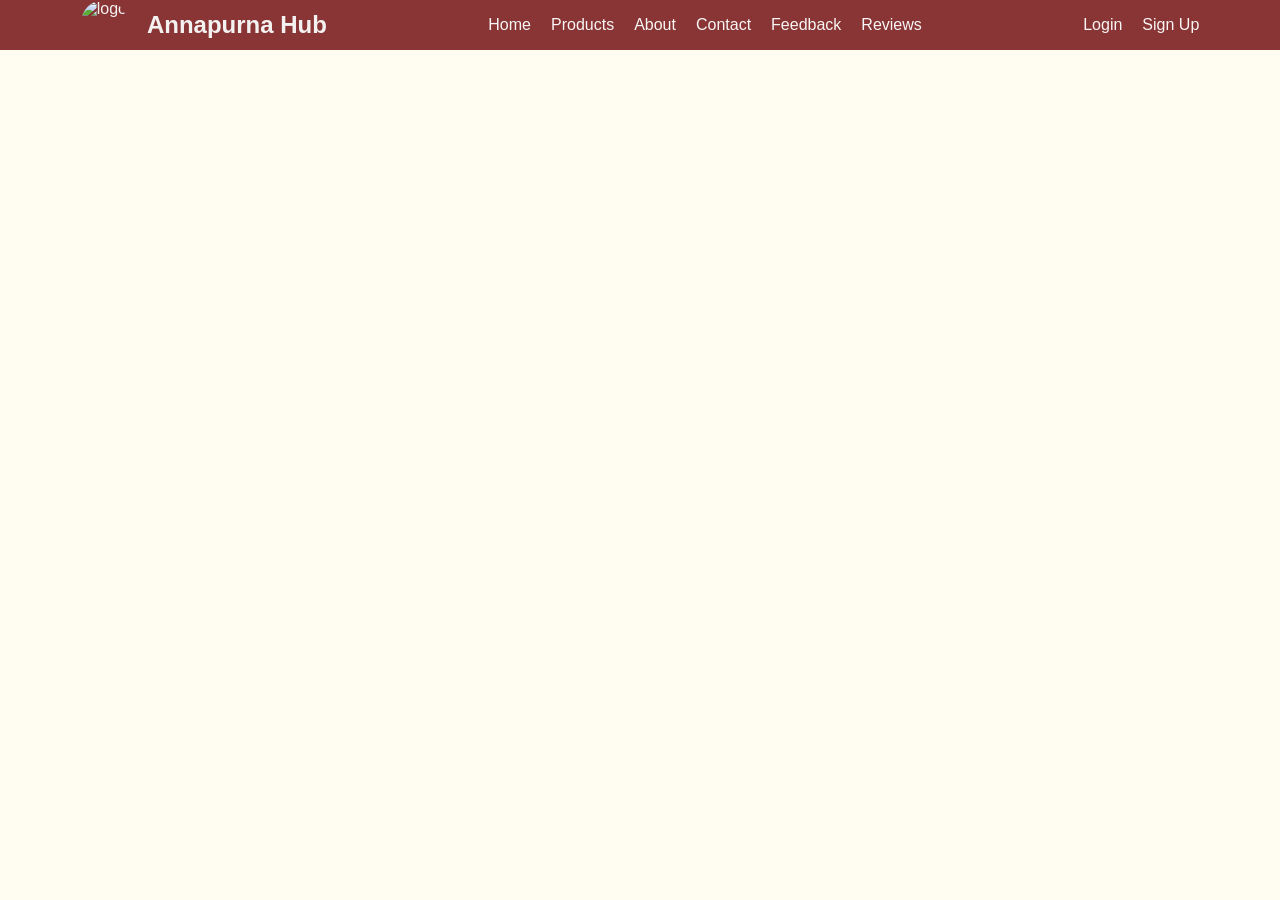
==== pages/about.html @ 7c19199f "logo and navbar added" ====
<!DOCTYPE html>
<html>

<head>
    <title>Golden Grove Interiors</title>
    <link rel="stylesheet" href="./../css/about.css">
</head>

<div class="main-containe">
    <div class="navbar-main-container">
        <div class="logo-container">
            <img src="./../images/main-logo-icon.png" alt="logo" height="50px" class="main-logo">
            <b class="project-name">Annapurna Hub</b>
        </div>

        <div class="nav-links-container">
            <a href="./../index.html" class="nav-text-container"> Home</a>
            <a href="./../pages/product.html" class="nav-text-container">Products</a>
            <a href="./../pages/about.html" class="nav-text-container">About</a>
            <a href="./../pages/contact.html" class="nav-text-container">Contact</a>
            <a href="./../pages/feedback.html" class="nav-text-container">Feedback</a>
            <a href="./../pages/reviews.html" class="nav-text-container">Reviews</a>
        </div>

        <div class="auth-links-containar">
            <a href="./../pages/login.html" class="nav-text-container">Login</a>
            <a href="./../pages/signup.html" class="nav-text-container">Sign Up</a>
        </div>
    </div>


    </body>

</html>
---- css/about.css ----
*{
  margin:0;
  padding:0;
  box-sizing:border-box;
  font-family: "Poppins", sans-serif;
}
        body{
            font-family: Arial, sans-serif; 
            background-color: rgb(255, 252, 241); 
        }
.navbar-main-container {
    background-color: rgb(137, 53, 53);
    color: rgb(244, 241, 241);
    display: flex;
    justify-content: space-around;
    align-items: center;
    position: fixed;
    top: 0;
    width: 100%;
    z-index: 1000;
}

.main-container {
    height: 600px;
    width: 1527px;
}

.logo-container {
    display: flex;
    align-items: center;
    gap: 20px;
}

.project-name {
    font-size: 24px;
    font-weight: bold;
    cursor: pointer;
    font-family:"Poppins" ,sans-serif;
}

.main-logo {
    border-radius: 30px;

}

.nav-links-container {
    display: flex;
    gap: 20px;
    cursor: pointer;
    color: #f9f9f9;
}

.nav-text-container {
    color: #f9f5f5;
     text-decoration: none; 
     
}

.auth-links-containar {
    display: flex;
    gap: 20px;
    cursor: pointer;
}

@media(max-width :767px) {

    .project-name {
        font-size: 30px;

    }


    .main-container {
        align-items: center;
        padding: 15px 40px;
        flex-direction: column;
    }

    .navbar-main-container {
        flex-direction: column;
        text-align: center;
        width: 100%;
    }

    .auth-links-containar {
        flex-direction: column;
        text-align: center;
        padding: 6px 0;
        width: 100%;
    }

    .nav-text-container {
        display: block;
        margin-top: 12px;
        font-size: 14px;
        margin: 10px 0;
    }
}

* {
    margin: 0;
    padding: 0;
    box-sizing: border-box;
    font-family: Arial, sans-serif;
}

.gallery-container-text {
    margin-top: 30px;
    font-size: xx-large;
    font-weight: bold;
    margin-bottom: 30px;
    margin-left: 30px;
}

.gallery-container {
    width: 95%;
    display: grid;
    grid-template-columns: repeat(auto-fit, minmax(300px, 1fr));
    grid-gap: 18px;
}

.sub-card-contain {
    position: relative;
    width: 100%;
    height: 450px;
    overflow: hidden;
    border-radius: 10px;
    cursor: pointer;
    box-shadow: 0 4px 15px rgba(0, 0, 0, 0.1);
    transition: 0.3s;
    margin-left: 30px;
    gap: 30px
}

.sub-card-contain img {
    width: 100%;
    height: 100%;
    object-fit: cover;
    transition: 0.4s ease-in-out;
}

.sub-card-contain:hover img {
    transform: scale(1.02);
}

.tag {
    position: absolute;
    bottom: 10px;
    left: 10px;
    background: rgba(0, 0, 0, 0.65);
    color: hsl(0, 0%, 100%);
    padding: 5px 12px;
    border-radius: 5px;
    font-size: 14px;
    font-weight: 500;
}

.title-style {
    font-family: serif;
    font-size: 30px;
}

.sample-inte {
    font-size: 30px;
    color: rgb(36, 10, 106);
    box-shadow: 10px;
    font-family: sans-serif;
    font-size: 40px;
    width: 100%;
    text-align: center;
    object-fit: cover;
}


/* Tablet View */
@media (max-width: 768px) {
  .sample-inte img {
    height: 350px;
    object-position: center;
  }
}

/* Mobile View */
@media (max-width: 480px) {
  .sample-inte {
    height: 250px;
    object-fit: cover;
    object-position: center;
  }
}


@media (max-width: 768px) {
  .sample-inte {
    height: 350px;
  }
}

/* Mobile (max-width: 480px) */
@media (max-width: 480px) {
  .sample-inte {
    height: 250px;
    object-position: center;
  }
}




/* Tablet View */
@media (max-width: 768px) {
    .sample-inte img {
        height: 350px;
        object-position: center;
    }
}

/* Mobile View */
@media (max-width: 480px) {
    .sample-inte img {
        height: 250px;
        object-fit: cover;
        object-position: center;
    }
}
@media (max-width: 768px) {
    .sample-inte{
        height: 350px;
    }
}

/* Mobile (max-width: 480px) */
@media (max-width: 480px) {
    .sample-inte{
        height: 250px;
        object-position: center;
    }
}
.mission-vision-container {
    display: flex;
    justify-content: center;
    gap: 40px;
    margin-top: 20px;
    justify-content: space-evenly;
    flex-wrap: wrap;
}

.mission {
    border-style: groove;
    border: none;
    width: 350px;
    padding: 20px;
    font-size: 20px;
    background-color: rgb(234, 210, 175);
    text-align: center;
    color: rgb(79, 6, 6);
    border-radius: 10px;
    box-shadow: 0 2px 8px rgba(9, 9, 9, 0.849);
    transition: transform 0.2s ease;

}

.mission:hover {
    transform: scale(1.05);
}

.vision {
    border-style: groove;
    border: none;
    width: 350px;
    padding: 20px;
    height: 130px;
    font-size: 20px;
    background-color: rgb(234, 210, 175);
    text-align: center;
    color: rgb(79, 6, 6);
    border-radius: 10px;
    box-shadow: 0 2px 8px rgba(9, 9, 9, 0.849);
    transition: transform 0.2s ease;

}

.vision:hover {
    transform: scale(1.05);
}

.logo {
    text-align: center;
    border-radius: 50px;

}

.information {
    border-style: groove;
    border: none;

    padding: 20px;
    height: 200px;
    font-size: 20px;
    background-color: rgb(187, 228, 186);
    text-align: center;
    color: rgb(79, 6, 6);
    border-radius: 10px;

    transition: transform 0.2s ease;

}

.team-wrapper {
    text-align: center;
    padding: 40px 20px;
}

.team-wrapper h2 {
    font-size: 28px;
    color: #1143a6;
    margin-bottom: 30px;
}

.team-container {
    display: flex;
    flex-wrap: wrap;
    justify-content: center;
    gap: 25px;
}

.team-card {
    width: 200px;
    background: #fff;
    padding: 20px;
    border-radius: 15px;
    text-align: center;
    box-shadow: 0 2px 8px rgba(0, 0, 0, 0.15);
    transition: transform 0.2s ease;
    cursor: pointer;
}

.team-card:hover {
    transform: scale(1.05);
}

.team-card img {
    width: 120px;
    height: 120px;

    border-radius: 50%;
    margin-bottom: 10px;
}

.team-card h3 {
    margin: 8px 0 5px;
    font-size: 18px;
    color: #222;
}

.team-card p {
    color: #555;
    font-size: 14px;
}

.btn {
    display: block;
    width: 160px;
    margin: 25px auto;
    text-align: center;
    padding: 10px;
    background: black;
    color: #fff;
    text-decoration: none;
    border-radius: 6px;
    font-size: 16px;
}

.btn:hover {
    opacity: 0.8;
}




.footer {
    background-color: rgb(137, 53, 53);
    color: #fff;
    padding: 40px 20px;
    font-family: 'Poppins', sans-serif;
    position: relative;
    bottom: 0;
    width: 100%;
    align-items: center;

}

.footer-top {
    margin-bottom: 10px;
    border-radius: 30px;
    display: flex;
    align-items: center;
    gap: 20px;
}

.footer-logo {
    width: 50px;

    margin-bottom: 15px;
}

.social-icons {
    display: flex;
    justify-content: center;
    align-items: center;
    gap: 40px;
    margin: 20px 0;
    font-size: 20px;
    flex-wrap: wrap;

}

.social-icons a {
    display: flex;
    align-items: center;
    text-decoration: none;
    color: white;

}

.social-icons img {
    width: 25px;
    height: 30px;
    margin-right: 8px;
}


.footer-links {
    display: flex;
    justify-content: space-between;
    flex-wrap: wrap;
    gap: 10px;
    margin-bottom: 20px;
}

.col h4 {
    font-size: 20px;
    text-transform: uppercase;
    margin-bottom: 12px;
    display: flex;
    
}

.col a {
    display: flex;
    margin: 6px 0;
    color: #eee;
    text-decoration: none;
    font-size: 12px;
    transition: .3s;
}

.col a:hover {
    color: #ffcc00;
}

.footer-bottom {
    text-align: center;
    border-top: 1px solid #eee;
    padding-top: 15px;
    margin-top: 20px;
}

@media (max-width: 768px) {
    .footer-links {
        text-align: center;

    }
}
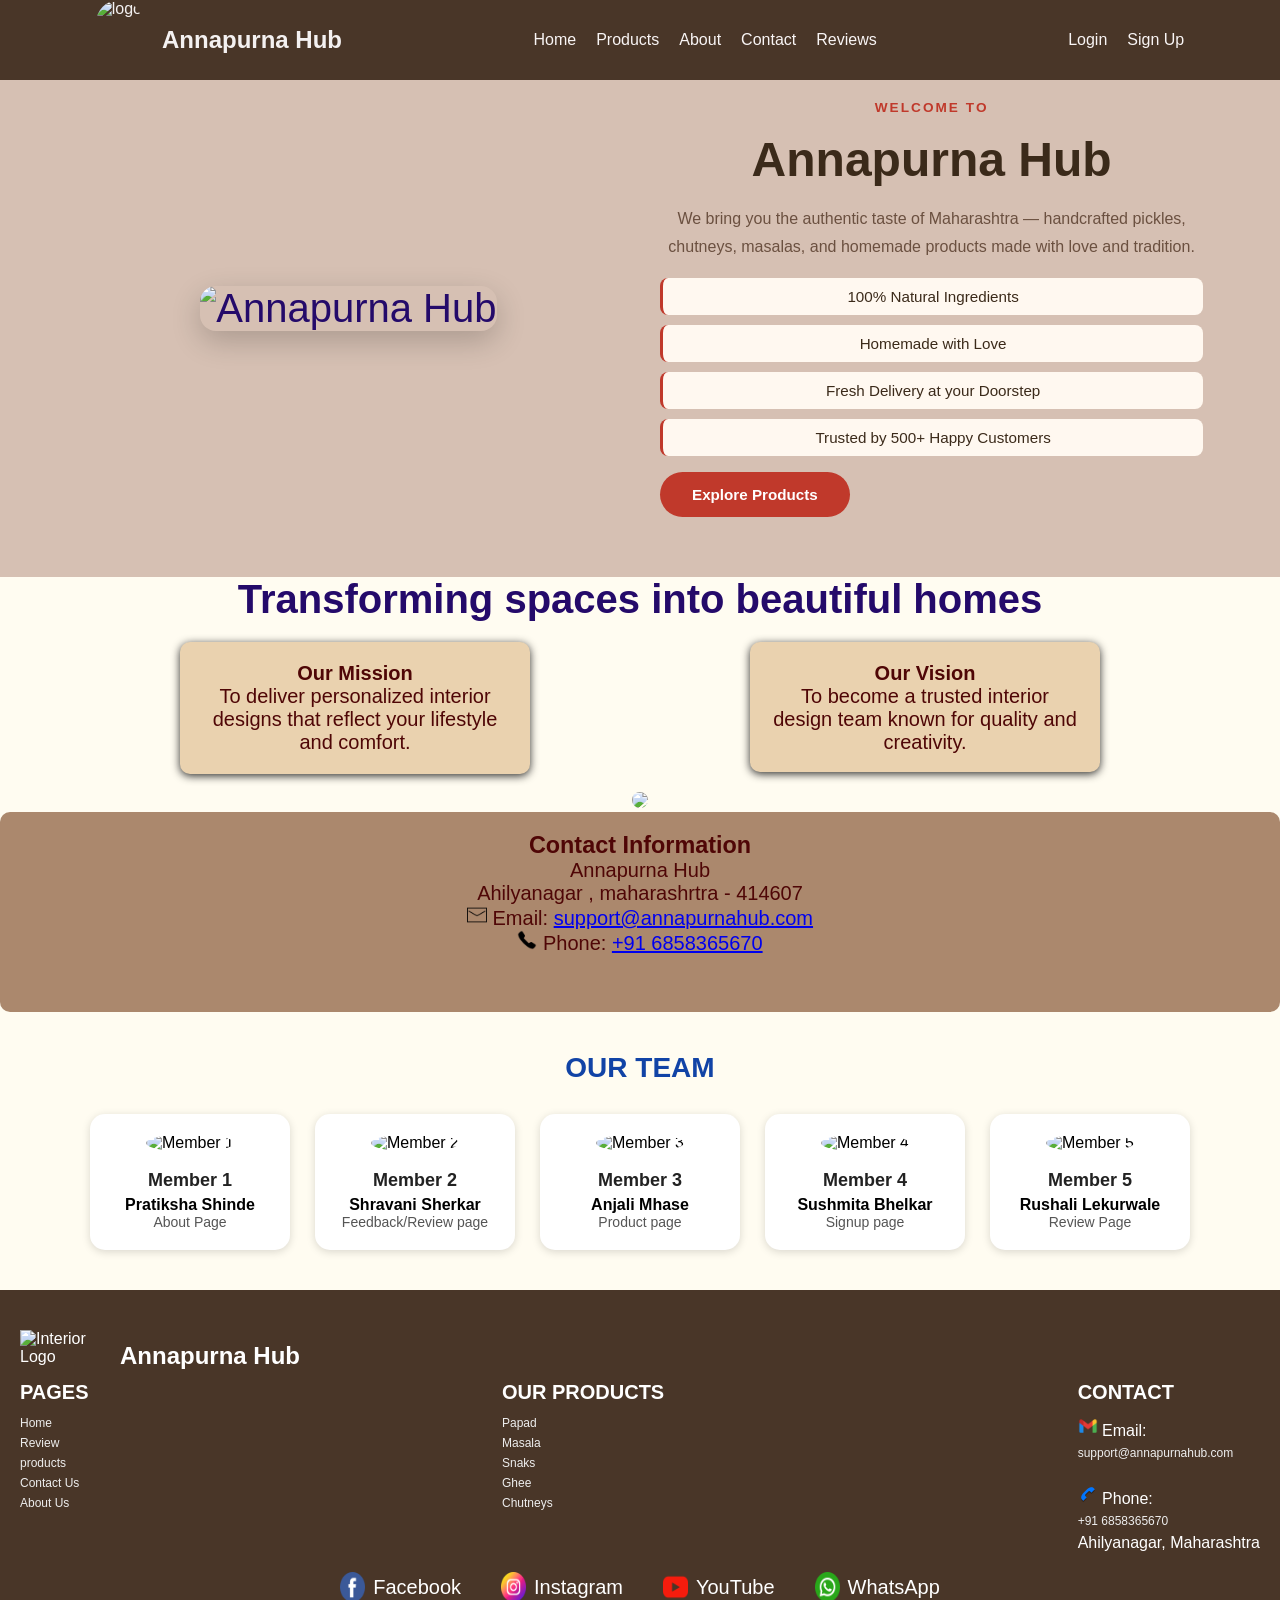
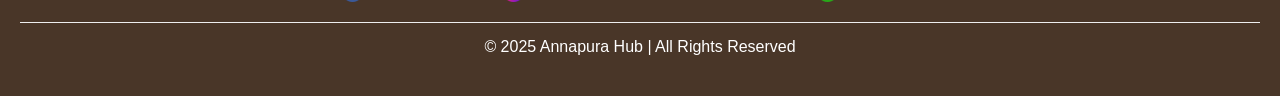
==== commit 35969c0e: "info added" ====
--- a/pages/about.html
+++ b/pages/about.html
@@ -2,14 +2,14 @@
 <html>
 
 <head>
-    <title>Golden Grove Interiors</title>
+    <title>Annapurna Hub</title>
     <link rel="stylesheet" href="./../css/about.css">
 </head>
 
 <div class="main-containe">
     <div class="navbar-main-container">
         <div class="logo-container">
-            <img src="./../images/main-logo-icon.png" alt="logo" height="50px" class="main-logo">
+            <img src="./../images/main-logo-icon.png" alt="logo" height="80px" class="main-logo">
             <b class="project-name">Annapurna Hub</b>
         </div>
 
@@ -18,7 +18,6 @@
             <a href="./../pages/product.html" class="nav-text-container">Products</a>
             <a href="./../pages/about.html" class="nav-text-container">About</a>
             <a href="./../pages/contact.html" class="nav-text-container">Contact</a>
-            <a href="./../pages/feedback.html" class="nav-text-container">Feedback</a>
             <a href="./../pages/reviews.html" class="nav-text-container">Reviews</a>
         </div>
 
@@ -27,8 +26,156 @@
             <a href="./../pages/signup.html" class="nav-text-container">Sign Up</a>
         </div>
     </div>
+    <div class="sample-inte">
+      <!-- HERO SECTION -->
+<div class="hero-section">
+  <div class="hero-left">
+    <img src="./../images/home-bg-img1.jpg" alt="Annapurna Hub" class="hero-img" />
+  </div>
 
+  <div class="hero-right">
+    <p class="hero-tag">Welcome to</p>
+    <h1>Annapurna Hub</h1>
+    <p class="hero-desc">
+      We bring you the authentic taste of Maharashtra — 
+      handcrafted pickles, chutneys, masalas, and homemade 
+      products made with love and tradition.
+    </p>
+    <ul class="hero-points">
+      <li> 100% Natural Ingredients</li>
+      <li> Homemade with Love</li>
+      <li> Fresh Delivery at your Doorstep</li>
+      <li> Trusted by 500+ Happy Customers</li>
+    </ul>
+    <a href="../pages/product.html" class="hero-btn">Explore Products</a>
+  </div>
+</div>
+        <b>Transforming spaces into beautiful homes</b>
+    </div>
+    <div class="mission-vision-container">
+        <div class="mission">
+            <b>Our Mission </b><br />
+            To deliver personalized interior designs that reflect your lifestyle and comfort.
+        </div>
 
-    </body>
+        <div class="vision">
+            <b>Our Vision</b><br />
+            To become a trusted interior design team known for quality and creativity.
+        </div>
+    </div>
+    <br />
+    <div class="logo"><img src="./../images/main-logo-icon.png"  width="400px" class="logo" /></div>
+    <div class="information">
+        <h3>Contact Information</h3>
+        Annapurna Hub<br>
+        Ahilyanagar , maharashrtra - 414607 <br>
+        <img src="./../images/email.png" height="20px" /> Email: <a href="mailto:support@goldengrove.com"
+            target="_blank">support@annapurnahub.com</a><br>
+        <img src="./../images/phone.png" height="20px" /> Phone: <a href="tel:+916858365670" target="_blank">+91
+            6858365670</a>
+    </div>
+
+    <div class="team-wrapper">
+        <h2>OUR TEAM</h2>
+
+        <div class="team-container">
+
+            <div class="team-card">
+                <img src="https://avatars.githubusercontent.com/u/237554624?v=4" alt="Member 1">
+                <h3>Member 1</h3>
+                <h4>Pratiksha Shinde</h4>
+                <p>About Page</p>
+            </div>
+
+            <div class="team-card">
+                <img src="https://avatars.githubusercontent.com/u/251943766?v=4" alt="Member 2">
+                <h3>Member 2</h3>
+                <h4>Shravani Sherkar</h4>
+                <p>Feedback/Review page</p>
+            </div>
+
+            <div class="team-card">
+                <img src="https://avatars.githubusercontent.com/u/236130962?v=4" alt="Member 3">
+                <h3>Member 3</h3>
+                <h4>Anjali Mhase</h4>
+                <p>Product page</p>
+            </div>
+
+            <div class="team-card">
+                <img src="https://avatars.githubusercontent.com/u/190199313?v=4" alt="Member 4">
+                <h3>Member 4</h3>
+                <h4>Sushmita Bhelkar</h4>
+                <p>Signup page</p>
+            </div>
+
+            <div class="team-card">
+                <img src="./../images/swapnali-photo.jfif" alt="Member 5">
+                <h3>Member 5</h3>
+                <h4>Rushali Lekurwale</h4>
+                <p>Review Page</p>
+            </div>
+
+        </div>
+    </div>
+
+    <footer class="footer">
+
+        <div class="logo-container">
+            <img src="../images/main-logo-icon.png" class="footer-logo" alt="Interior Logo">
+            <b class="project-name">Annapurna Hub</b>
+        </div>
+
+        <!-- Links Section -->
+        <div class="footer-links">
+
+            <div class="col">
+                <h4>Pages</h4>
+                <a href="../index.html">Home</a>
+                <a href="../pages/service.html">Review</a>
+                <a href="../pages/product.html">products</a>
+                <a href="../pages/contact.html">Contact Us</a>
+                <a href="../pages/about.html">About Us</a>
+            </div>
+
+            <div class="col">
+                <h4>Our products</h4>
+                <a href="../pages/papad.html">Papad</a>
+                <a href="../pages/masala.html">Masala</a>
+                <a href="../pages/snack.html">Snaks</a>
+                <a href="../pages/ghee.html">Ghee</a>
+                <a href="../pages/chutneys.html">Chutneys</a>
+            </div>
+
+            <div class="col">
+                <h4>Contact</h4>
+               <img src="./../images/gmail-logo.png" height="20px" /> Email: <a href="mailto:support@goldengrove.com"
+            target="_blank">support@annapurnahub.com</a><br>
+        <img src="./../images/call-logo.png" height="20px" /> Phone: <a href="tel:+916858365670" target="_blank">+91
+            6858365670</a>
+                <p>Ahilyanagar, Maharashtra</p>
+            </div>
+
+        </div>
+
+        <div class="social-icons">
+            <a href="https://www.facebook.com/">
+                <image src="../images/facebook.png" alt="Facebook" /><span>Facebook</span>
+            </a>
+            <a href="https://www.instagram.com/"><img src="../images/instagram.png" alt="Instagram">
+                <span>Instagram</span></a>
+            <a href="https://www.youtube.com/"><img src="../images/youtub.png" alt="YouTube">
+                <span>YouTube</span></a>
+            <a href="https://web.whatsapp.com/"><img src="../images/whatapp.png" alt="WhatsApp">
+                <span>WhatsApp</span></a>
+        </div>
+
+        <!-- Bottom Line -->
+        <div class="footer-bottom">
+            © 2025 Annapura Hub | All Rights Reserved
+        </div>
+
+    </footer>
+
+</body>
 
 </html>
--- a/css/about.css
+++ b/css/about.css
@@ -9,7 +9,7 @@
             background-color: rgb(255, 252, 241); 
         }
 .navbar-main-container {
-    background-color: rgb(137, 53, 53);
+    background-color: rgb(73, 54, 40);
     color: rgb(244, 241, 241);
     display: flex;
     justify-content: space-around;
@@ -40,7 +40,6 @@
 
 .main-logo {
     border-radius: 30px;
-
 }
 
 .nav-links-container {
@@ -159,6 +158,101 @@
     font-family: serif;
     font-size: 30px;
 }
+/* HERO SECTION */
+.hero-section {
+  display: flex;
+  align-items: center;
+  gap: 40px;
+  padding: 100px 6vw 60px; /* top padding navbar sathi */
+  background-color: #d6c0b3;
+}
+
+/* LEFT - Image */
+.hero-left {
+  flex: 1;
+}
+
+.hero-img {
+  width: 100%;
+  height: 480px;
+  object-fit: cover;
+  border-radius: 16px;
+  box-shadow: 0 10px 30px rgba(0,0,0,0.2);
+}
+
+/* RIGHT - Info */
+.hero-right {
+  flex: 1;
+  display: flex;
+  flex-direction: column;
+  gap: 16px;
+}
+
+.hero-tag {
+  font-size: 0.85rem;
+  letter-spacing: 0.15em;
+  text-transform: uppercase;
+  color: #c0392b;
+  font-weight: 600;
+}
+
+.hero-right h1 {
+  font-size: clamp(2rem, 4vw, 3rem);
+  font-weight: 700;
+  color: #3b2a1a;
+  line-height: 1.2;
+}
+
+.hero-desc {
+  font-size: 1rem;
+  color: #6b5040;
+  line-height: 1.8;
+}
+
+.hero-points {
+  list-style: none;
+  display: flex;
+  flex-direction: column;
+  gap: 10px;
+}
+
+.hero-points li {
+  font-size: 0.95rem;
+  color: #3b2a1a;
+  background: #fff8f0;
+  padding: 10px 16px;
+  border-radius: 8px;
+  border-left: 3px solid #c0392b;
+}
+
+.hero-btn {
+  display: inline-block;
+  background: #c0392b;
+  color: #fff;
+  padding: 14px 32px;
+  border-radius: 50px;
+  text-decoration: none;
+  font-weight: 600;
+  font-size: 0.95rem;
+  width: fit-content;
+  transition: background 0.3s;
+}
+
+.hero-btn:hover {
+  background: #a93226;
+}
+
+/* RESPONSIVE */
+@media (max-width: 768px) {
+  .hero-section {
+    flex-direction: column;
+    padding: 120px 5vw 50px;
+  }
+
+  .hero-img {
+    height: 280px;
+  }
+}
 
 .sample-inte {
     font-size: 30px;
@@ -297,9 +391,9 @@
     padding: 20px;
     height: 200px;
     font-size: 20px;
-    background-color: rgb(187, 228, 186);
-    text-align: center;
-    color: rgb(79, 6, 6);
+    background-color: rgb(171, 136, 109);
+    text-align: center;
+     color: rgb(79, 6, 6);
     border-radius: 10px;
 
     transition: transform 0.2s ease;
@@ -379,7 +473,7 @@
 
 
 .footer {
-    background-color: rgb(137, 53, 53);
+    background-color: rgb(73, 54, 40);
     color: #fff;
     padding: 40px 20px;
     font-family: 'Poppins', sans-serif;
@@ -399,7 +493,7 @@
 }
 
 .footer-logo {
-    width: 50px;
+    width: 80px;
 
     margin-bottom: 15px;
 }
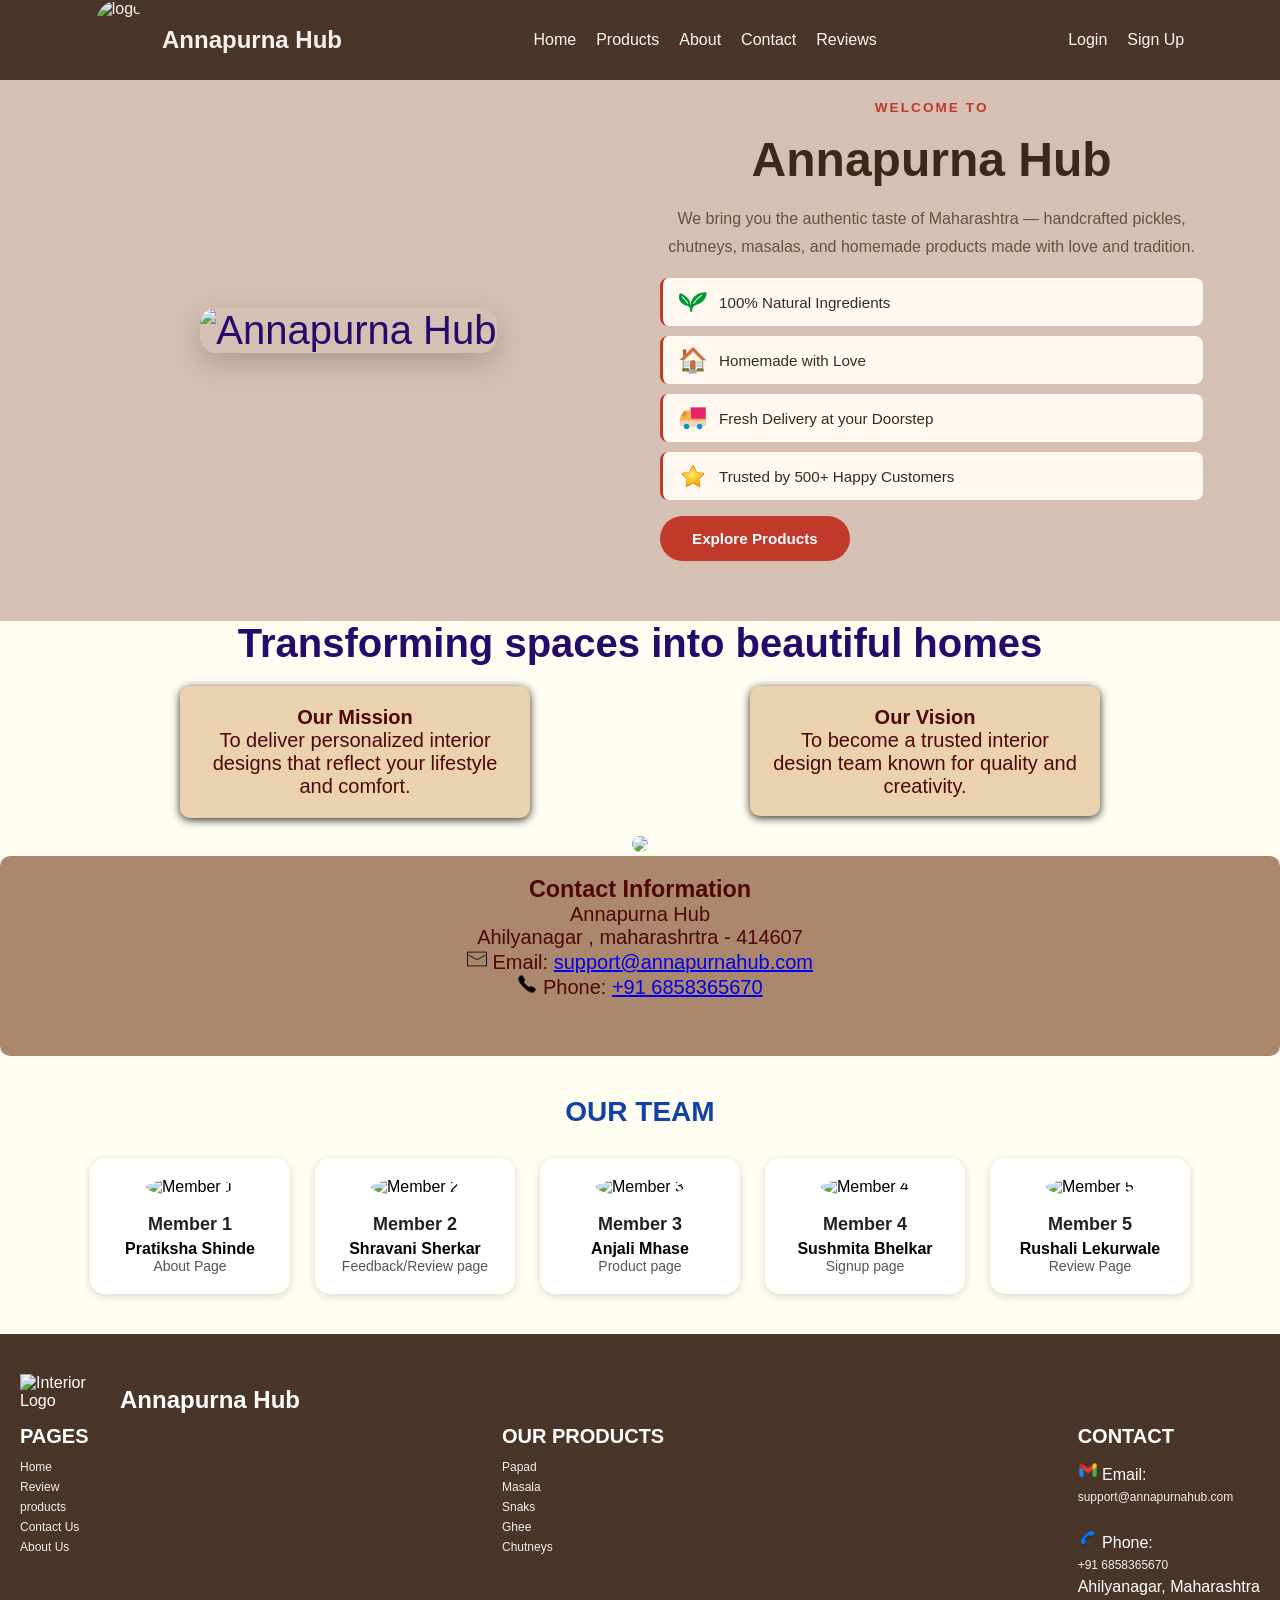
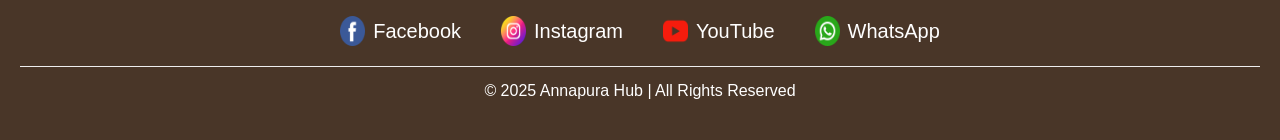
==== commit 33041360: "icons added" ====
--- a/pages/about.html
+++ b/pages/about.html
@@ -41,12 +41,26 @@
       handcrafted pickles, chutneys, masalas, and homemade 
       products made with love and tradition.
     </p>
+
     <ul class="hero-points">
-      <li> 100% Natural Ingredients</li>
-      <li> Homemade with Love</li>
-      <li> Fresh Delivery at your Doorstep</li>
-      <li> Trusted by 500+ Happy Customers</li>
-    </ul>
+  <li>
+    <img src="./../images/leaf-about.svg" alt="natural" class="point-icon" />
+    100% Natural Ingredients
+  </li>
+  <li>
+    <img src="./../images/house-about.svg" alt="homemade" class="point-icon" />
+    Homemade with Love
+  </li>
+  <li>
+    <img src="./../images/truck-about.svg" alt="delivery" class="point-icon" />
+    Fresh Delivery at your Doorstep
+  </li>
+  <li>
+    <img src="./../images/star-about.svg" alt="rating" class="point-icon" />
+    Trusted by 500+ Happy Customers
+  </li>
+</ul>
+
     <a href="../pages/product.html" class="hero-btn">Explore Products</a>
   </div>
 </div>
--- a/css/about.css
+++ b/css/about.css
@@ -222,6 +222,9 @@
   background: #fff8f0;
   padding: 10px 16px;
   border-radius: 8px;
+  display: flex;
+  align-items: center;
+  gap: 12px;
   border-left: 3px solid #c0392b;
 }
 
@@ -242,6 +245,13 @@
   background: #a93226;
 }
 
+.point-icon {
+  width: 28px;
+  height: 28px;
+  object-fit: contain;
+  flex-shrink: 0;
+}
+
 /* RESPONSIVE */
 @media (max-width: 768px) {
   .hero-section {
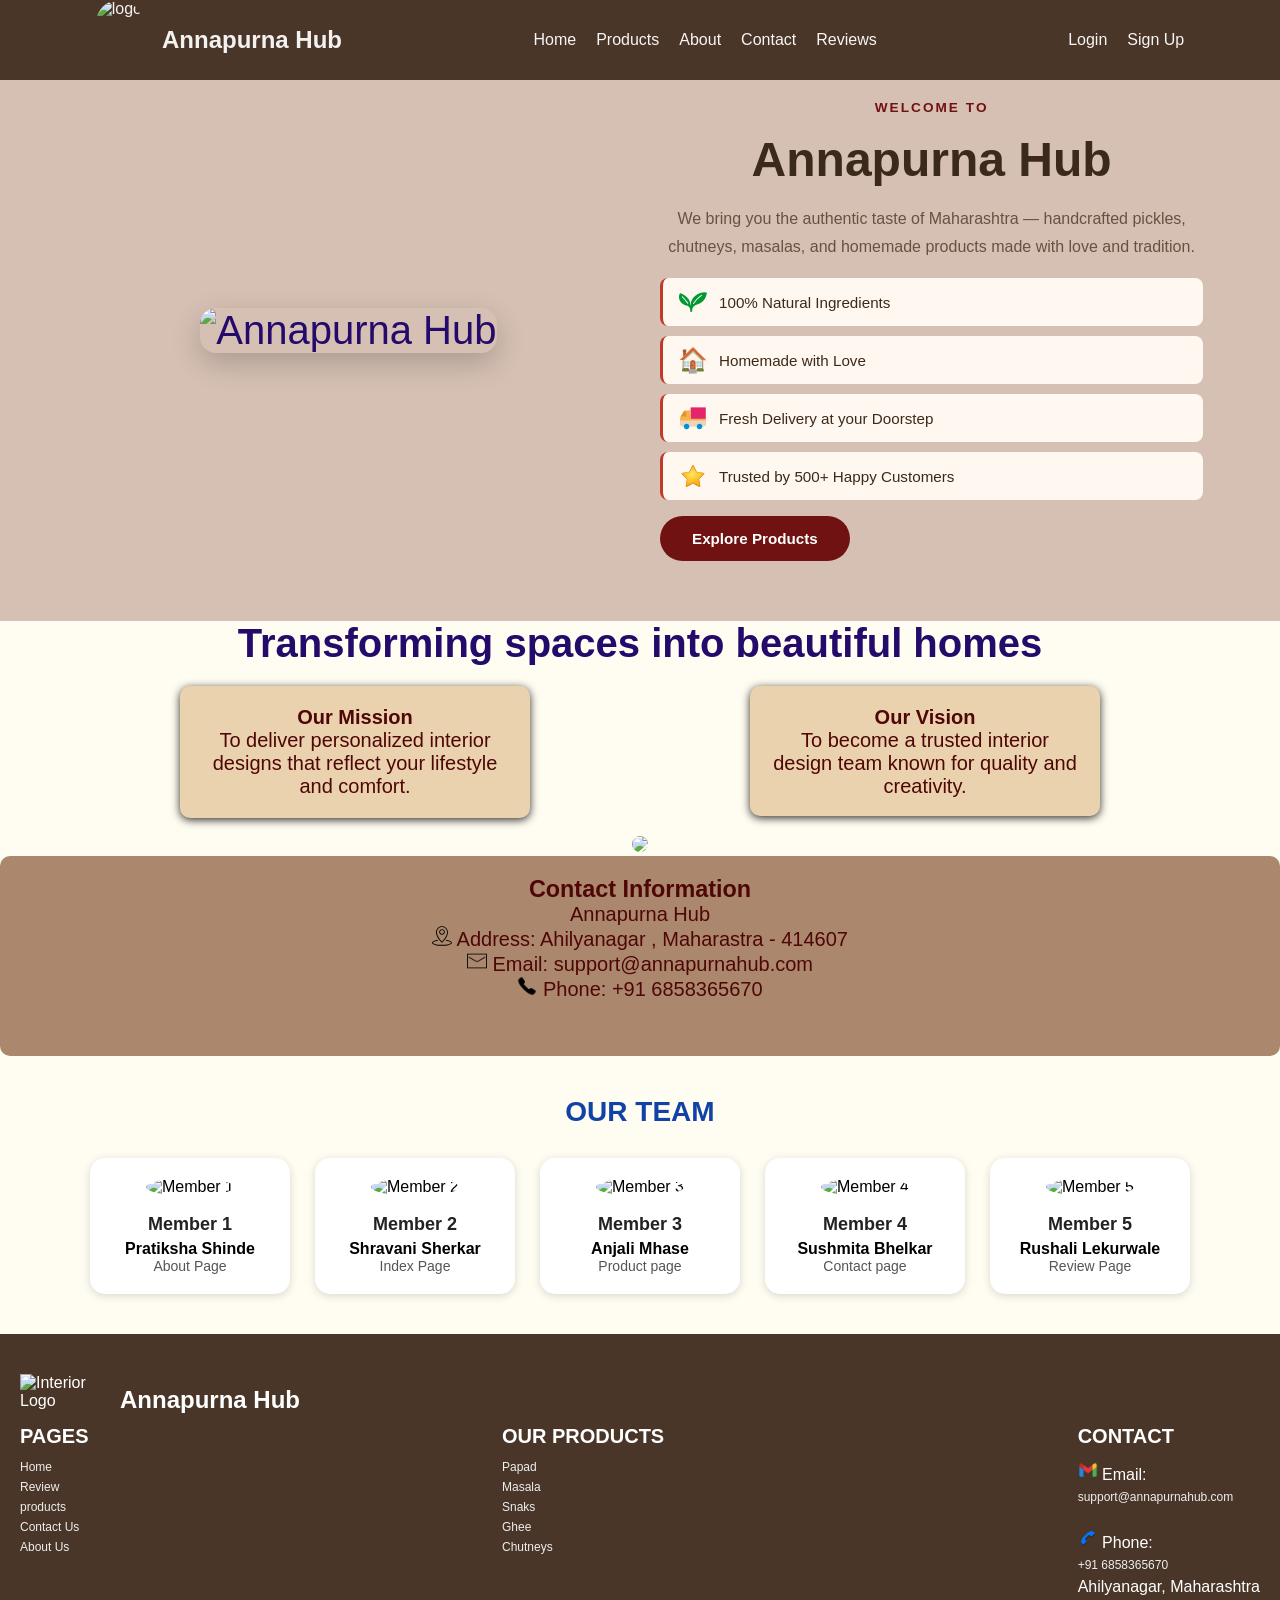
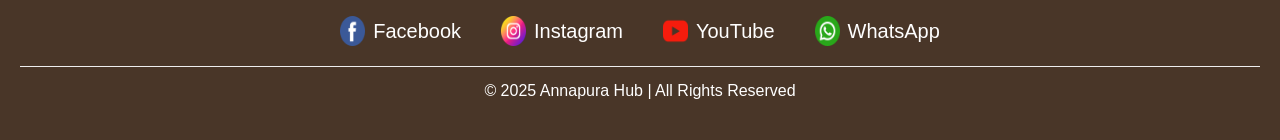
==== commit 42a5f623: "Merge pull request #11 from PratikshaShinde21/main about page" ====
--- a/pages/about.html
+++ b/pages/about.html
@@ -4,6 +4,10 @@
 <head>
     <title>Annapurna Hub</title>
     <link rel="stylesheet" href="./../css/about.css">
+    <!-- Font -->
+    <link
+      href="https://fonts.googleapis.com/css2?family=Titillium+Web:wght@300;400;600&display=swap"
+      rel="stylesheet"/>
 </head>
 
 <div class="main-containe">
@@ -27,6 +31,7 @@
         </div>
     </div>
     <div class="sample-inte">
+
       <!-- HERO SECTION -->
 <div class="hero-section">
   <div class="hero-left">
@@ -82,10 +87,12 @@
     <div class="information">
         <h3>Contact Information</h3>
         Annapurna Hub<br>
-        Ahilyanagar , maharashrtra - 414607 <br>
-        <img src="./../images/email.png" height="20px" /> Email: <a href="mailto:support@goldengrove.com"
+        <img src="./../images/address-about.svg" height="20px" /> Address:
+        <a class="sub-info" href="https://maps.app.goo.gl/XkwnLdnd3qNwuGTN8">Ahilyanagar , Maharastra - 414607</a>
+          <br>
+        <img src="./../images/email.png" height="20px" /> Email: <a class="sub-info" href="mailto:support@goldengrove.com"
             target="_blank">support@annapurnahub.com</a><br>
-        <img src="./../images/phone.png" height="20px" /> Phone: <a href="tel:+916858365670" target="_blank">+91
+        <img src="./../images/phone.png" height="20px" /> Phone: <a class="sub-info" href="tel:+916858365670" target="_blank">+91
             6858365670</a>
     </div>
 
@@ -105,7 +112,7 @@
                 <img src="https://avatars.githubusercontent.com/u/251943766?v=4" alt="Member 2">
                 <h3>Member 2</h3>
                 <h4>Shravani Sherkar</h4>
-                <p>Feedback/Review page</p>
+                <p>Index Page</p>
             </div>
 
             <div class="team-card">
@@ -119,11 +126,11 @@
                 <img src="https://avatars.githubusercontent.com/u/190199313?v=4" alt="Member 4">
                 <h3>Member 4</h3>
                 <h4>Sushmita Bhelkar</h4>
-                <p>Signup page</p>
-            </div>
-
-            <div class="team-card">
-                <img src="./../images/swapnali-photo.jfif" alt="Member 5">
+                <p>Contact page</p>
+            </div>
+
+            <div class="team-card">
+                <img src="https://avatars.githubusercontent.com/u/257997060?v=4" alt="Member 5">
                 <h3>Member 5</h3>
                 <h4>Rushali Lekurwale</h4>
                 <p>Review Page</p>
@@ -162,11 +169,11 @@
 
             <div class="col">
                 <h4>Contact</h4>
-               <img src="./../images/gmail-logo.png" height="20px" /> Email: <a href="mailto:support@goldengrove.com"
+               <img src="./../images/gmail-logo.png" height="20px" /> Email: <a href="mailto:support@annapurnahub.com"
             target="_blank">support@annapurnahub.com</a><br>
         <img src="./../images/call-logo.png" height="20px" /> Phone: <a href="tel:+916858365670" target="_blank">+91
             6858365670</a>
-                <p>Ahilyanagar, Maharashtra</p>
+                <p> Ahilyanagar, Maharashtra</p>
             </div>
 
         </div>
--- a/css/about.css
+++ b/css/about.css
@@ -192,7 +192,7 @@
   font-size: 0.85rem;
   letter-spacing: 0.15em;
   text-transform: uppercase;
-  color: #c0392b;
+  color:  rgb(113, 18, 18);
   font-weight: 600;
 }
 
@@ -230,7 +230,7 @@
 
 .hero-btn {
   display: inline-block;
-  background: #c0392b;
+  background: rgb(113, 18, 18);
   color: #fff;
   padding: 14px 32px;
   border-radius: 50px;
@@ -261,6 +261,7 @@
 
   .hero-img {
     height: 280px;
+    
   }
 }
 
@@ -397,7 +398,6 @@
 .information {
     border-style: groove;
     border: none;
-
     padding: 20px;
     height: 200px;
     font-size: 20px;
@@ -408,6 +408,11 @@
 
     transition: transform 0.2s ease;
 
+}
+
+.sub-info{
+    text-decoration: none;
+    color: rgb(79, 6, 6);
 }
 
 .team-wrapper {
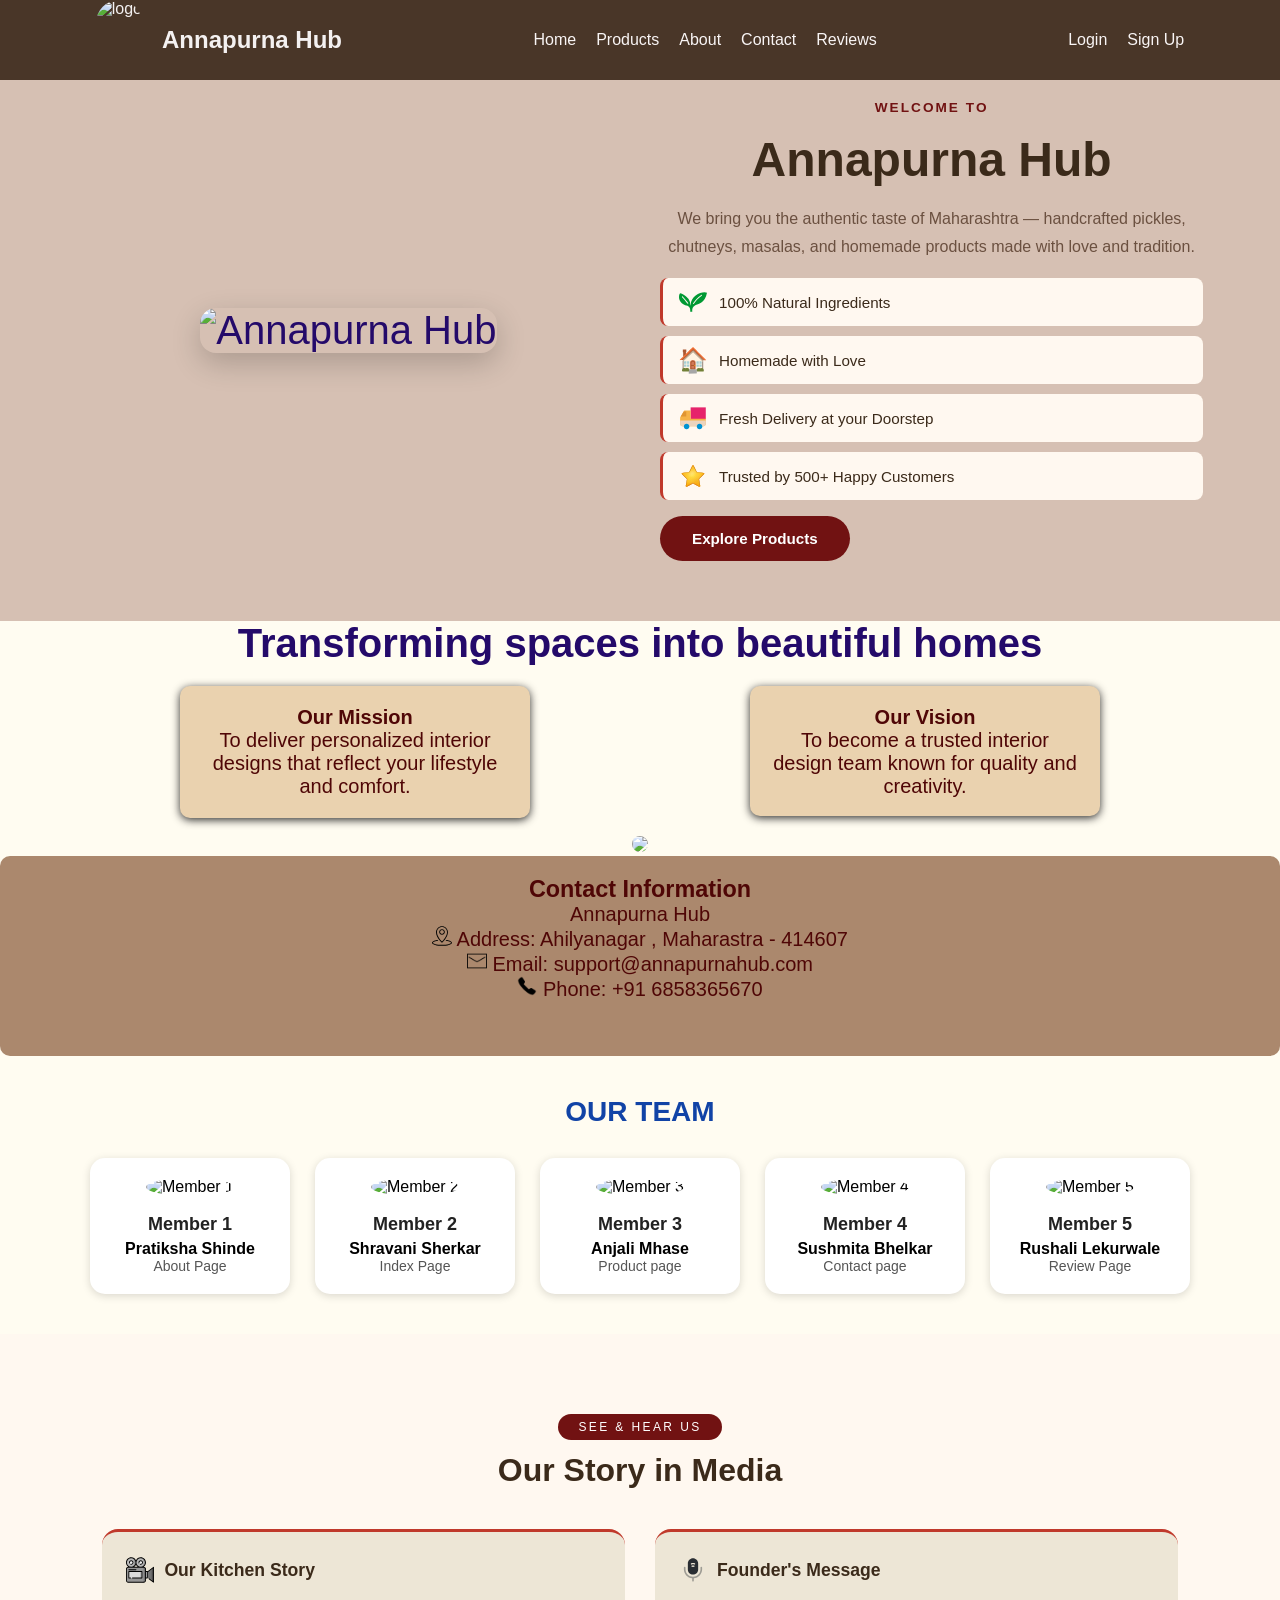
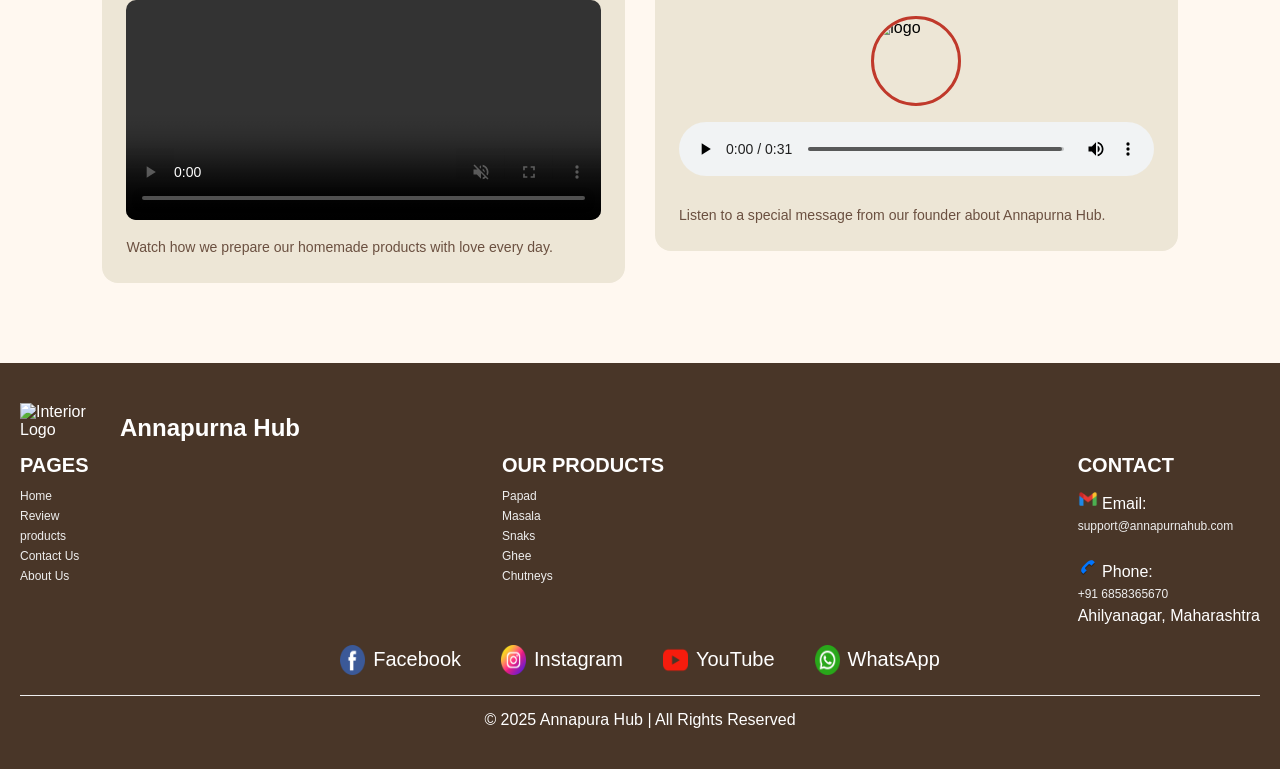
==== commit 15c0a6fe: "audio and video added" ====
--- a/pages/about.html
+++ b/pages/about.html
@@ -139,6 +139,45 @@
         </div>
     </div>
 
+        <!-- VIDEO & AUDIO SECTION --> 
+    <div class="media-section">
+      <p class="section-label center">See & Hear Us</p>
+      <h2 class="center">Our Story in Media</h2>
+
+      <div class="media-container">
+
+        <!-- VIDEO -->
+        <!-- VIDEO -->
+<div class="media-card">
+  <h3>
+    <img src="./../images/video-about.svg" alt="video" class="media-icon" />
+    Our Kitchen Story
+  </h3>
+  <video controls class="media-video" muted>
+    <source src="./../videos/video1.mp4" type="video/mp4" />
+    Your browser does not support the video tag.
+  </video>
+  <p>Watch how we prepare our homemade products with love every day.</p>
+</div>
+
+<!-- AUDIO -->
+<div class="media-card">
+  <h3>
+    <img src="./../images/microphon-about.svg" alt="audio" class="media-icon" />
+    Founder's Message
+  </h3>
+  <div class="audio-wrapper">
+    <img src="./../images/main-logo-icon.png" alt="logo" class="audio-logo" />
+    <audio controls class="media-audio">
+      <source src="./../audios/audio1.mp3" type="audio/mpeg" />
+      Your browser does not support the audio tag.
+    </audio>
+  </div>
+  <p>Listen to a special message from our founder about Annapurna Hub.</p>
+</div>
+      </div>
+    </div>
+
     <footer class="footer">
 
         <div class="logo-container">
--- a/css/about.css
+++ b/css/about.css
@@ -484,7 +484,107 @@
     opacity: 0.8;
 }
 
-
+/* ── MEDIA SECTION ── */
+.media-section {
+  padding: 80px 8vw;
+  background: #fff8f0;
+}
+
+.media-section h2 {
+  font-size: clamp(1.5rem, 2.5vw, 2.2rem);
+  font-weight: 600;
+  color: #3b2a1a;
+  margin-bottom: 40px;
+  text-align: center;
+}
+
+.media-container {
+  display: grid;
+  grid-template-columns: 1fr 1fr;
+  gap: 30px;
+  align-items: start;
+}
+
+.media-card {
+  background: #EDE6D6;
+  border-radius: 16px;
+  padding: 24px;
+  border-top: 3px solid #c0392b;
+  height: fit-content;
+}
+
+.media-card h3 {
+  display: flex;
+  align-items: center;
+  gap: 10px;
+  font-size: 1.1rem;
+  font-weight: 600;
+  color: #3b2a1a;
+  margin-bottom: 16px;
+}
+
+.media-card p {
+  font-size: 0.88rem;
+  color: #6b5040;
+  margin-top: 12px;
+  line-height: 1.6;
+}
+
+.media-icon {
+  width: 28px;
+  height: 28px;
+  object-fit: contain;
+}
+
+.media-video {
+  width: 100%;
+  height: 220px;
+  border-radius: 10px;
+  object-fit: cover;
+}
+
+.audio-wrapper {
+  display: flex;
+  flex-direction: column;
+  align-items: center;
+  gap: 16px;
+  padding: 16px 0;
+}
+
+.audio-logo {
+  width: 90px;
+  height: 90px;
+  border-radius: 50%;
+  object-fit: cover;
+  border: 3px solid #c0392b;
+}
+
+.media-audio {
+  width: 100%;
+}
+
+.media-section .section-label {
+  display: inline-block;
+  background: rgb(113, 18, 18);
+  color: #fff;
+  font-size: 0.75rem;
+  letter-spacing: 0.2em;
+  text-transform: uppercase;
+  padding: 6px 20px;
+  border-radius: 40px;
+  margin-bottom: 12px;
+  text-align: center;
+  width: fit-content;
+  margin-left: auto;
+  margin-right: auto;
+  display: block;
+}
+
+@media (max-width: 768px) {
+  .media-container {
+    grid-template-columns: 1fr;
+  }
+}
 
 
 .footer {
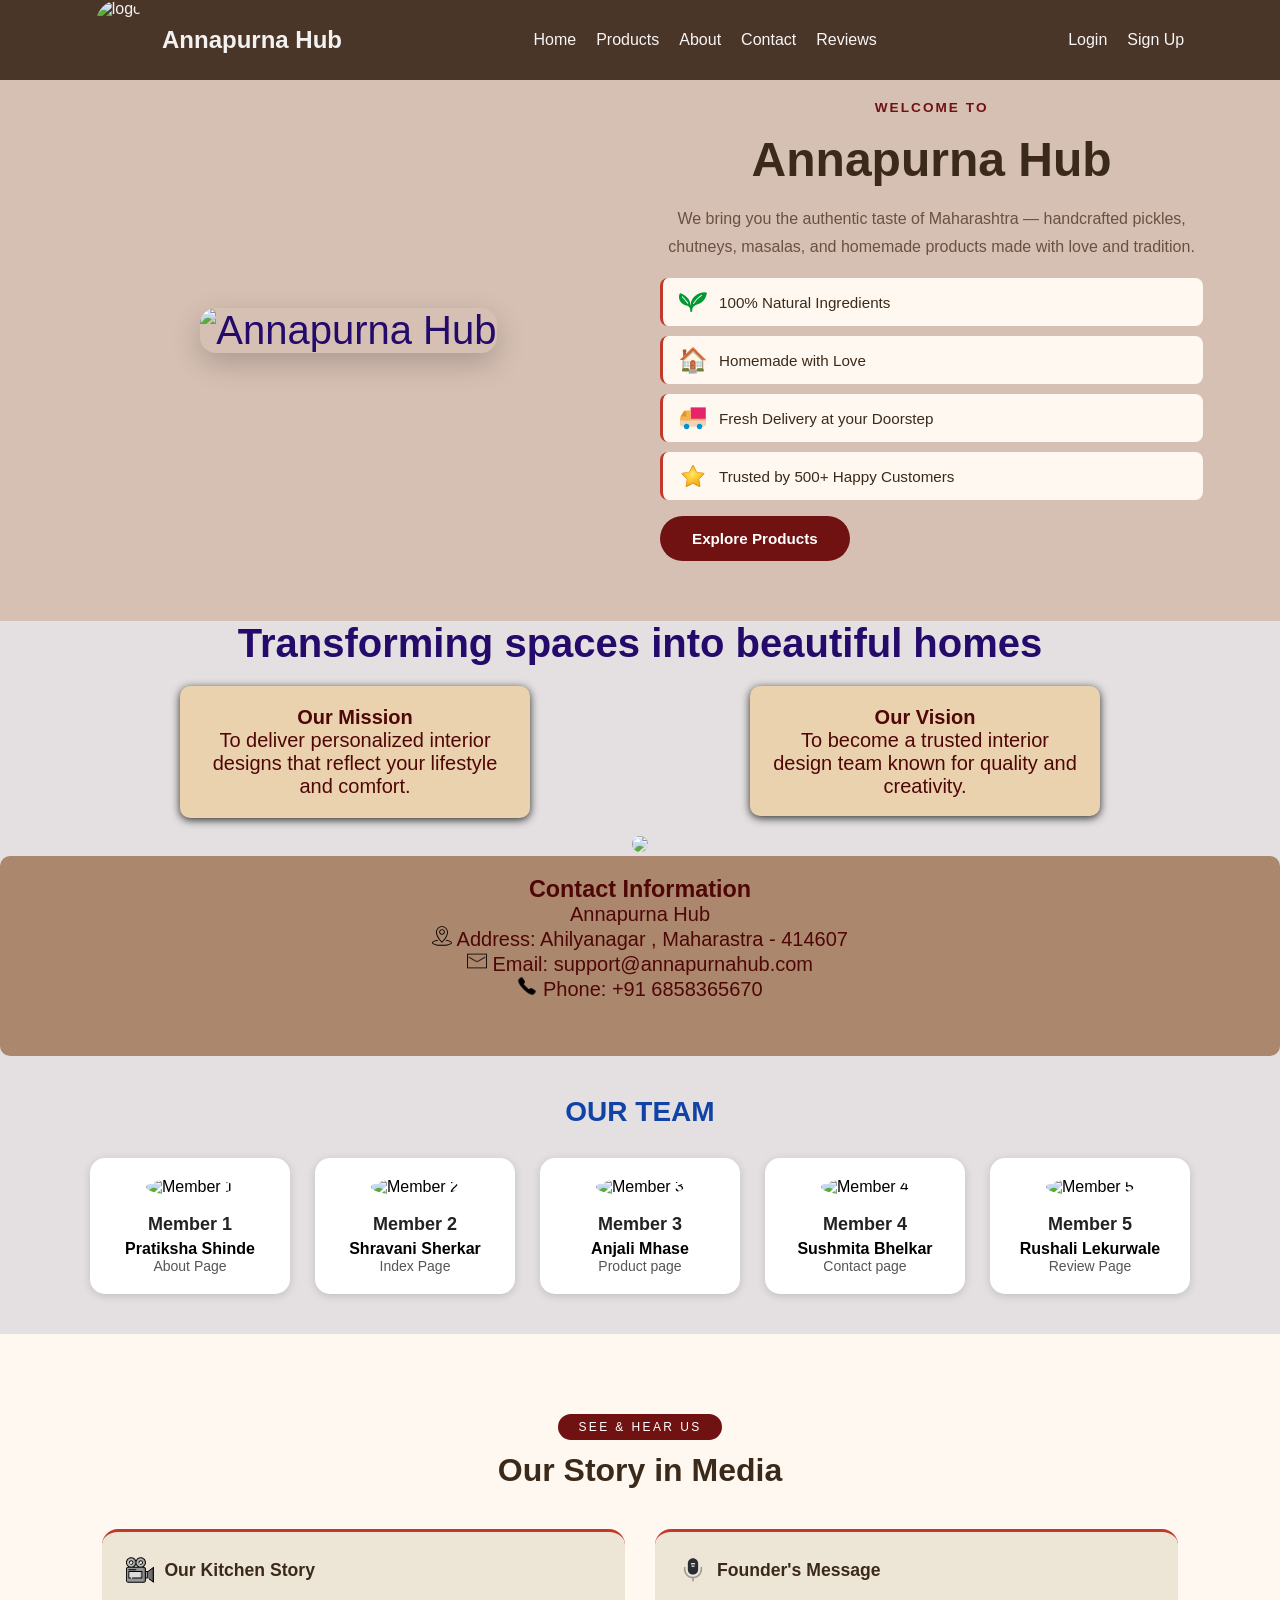
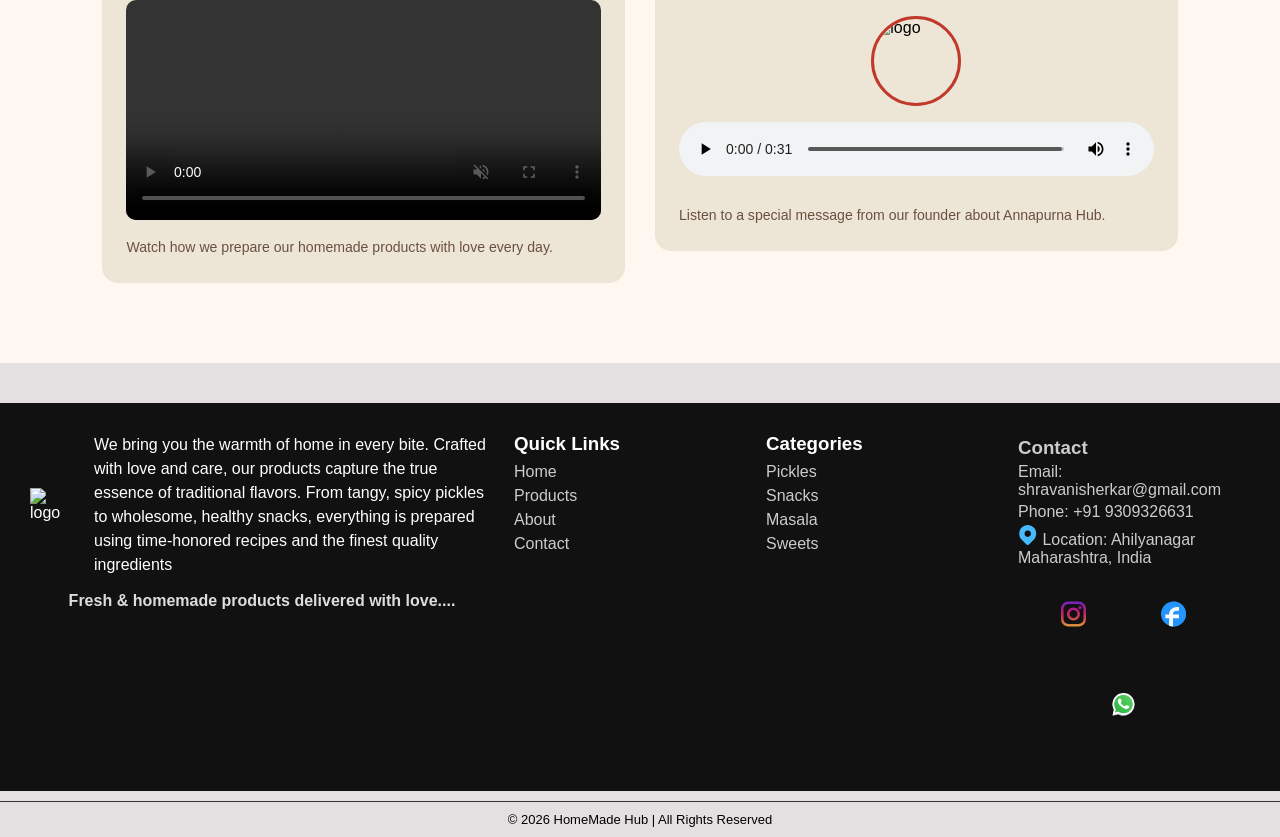
==== commit e2325876: "footer added" ====
--- a/pages/about.html
+++ b/pages/about.html
@@ -4,6 +4,7 @@
 <head>
     <title>Annapurna Hub</title>
     <link rel="stylesheet" href="./../css/about.css">
+    <link rel="stylesheet" href="./../css/home.css">
     <!-- Font -->
     <link
       href="https://fonts.googleapis.com/css2?family=Titillium+Web:wght@300;400;600&display=swap"
@@ -177,64 +178,99 @@
 </div>
       </div>
     </div>
-
+<!-- footer -->
     <footer class="footer">
 
-        <div class="logo-container">
-            <img src="../images/main-logo-icon.png" class="footer-logo" alt="Interior Logo">
-            <b class="project-name">Annapurna Hub</b>
-        </div>
-
-        <!-- Links Section -->
-        <div class="footer-links">
-
-            <div class="col">
-                <h4>Pages</h4>
-                <a href="../index.html">Home</a>
-                <a href="../pages/service.html">Review</a>
-                <a href="../pages/product.html">products</a>
-                <a href="../pages/contact.html">Contact Us</a>
-                <a href="../pages/about.html">About Us</a>
-            </div>
-
-            <div class="col">
-                <h4>Our products</h4>
-                <a href="../pages/papad.html">Papad</a>
-                <a href="../pages/masala.html">Masala</a>
-                <a href="../pages/snack.html">Snaks</a>
-                <a href="../pages/ghee.html">Ghee</a>
-                <a href="../pages/chutneys.html">Chutneys</a>
-            </div>
-
-            <div class="col">
-                <h4>Contact</h4>
-               <img src="./../images/gmail-logo.png" height="20px" /> Email: <a href="mailto:support@annapurnahub.com"
-            target="_blank">support@annapurnahub.com</a><br>
-        <img src="./../images/call-logo.png" height="20px" /> Phone: <a href="tel:+916858365670" target="_blank">+91
-            6858365670</a>
-                <p> Ahilyanagar, Maharashtra</p>
-            </div>
-
-        </div>
-
-        <div class="social-icons">
-            <a href="https://www.facebook.com/">
-                <image src="../images/facebook.png" alt="Facebook" /><span>Facebook</span>
-            </a>
-            <a href="https://www.instagram.com/"><img src="../images/instagram.png" alt="Instagram">
-                <span>Instagram</span></a>
-            <a href="https://www.youtube.com/"><img src="../images/youtub.png" alt="YouTube">
-                <span>YouTube</span></a>
-            <a href="https://web.whatsapp.com/"><img src="../images/whatapp.png" alt="WhatsApp">
-                <span>WhatsApp</span></a>
-        </div>
-
-        <!-- Bottom Line -->
-        <div class="footer-bottom">
-            © 2025 Annapura Hub | All Rights Reserved
-        </div>
-
-    </footer>
+  <div class="footer-container">
+
+   <div class="about-section">
+
+  <div class="about-row">
+    
+    <!-- Logo -->
+    <div class="logo-box">
+      <img src="./../images/main-logo-icon.png" alt="logo">
+    </div>
+
+    <!-- Description -->
+    <div class="desc-box">
+      <p>
+       We bring you the warmth of home in every bite.
+Crafted with love and care, our products capture the true essence of traditional flavors.
+From tangy, spicy pickles to wholesome, healthy snacks, everything is prepared using time-honored recipes and the finest quality ingredients
+      </p>
+    </div>
+  </div>
+
+  <!-- Bottom Line -->
+  <p class="tagline-2">
+    Fresh & homemade products delivered with love....
+  </p>
+
+</div>
+    <!-- Quick Links -->
+    <div class="footer-section">
+      <h3>Quick Links</h3>
+      <ul>
+        <li><a href="./../index.html">Home</a></li>
+        <li><a href="./../pages/product.html">Products</a></li>
+        <li><a href="./../pages/about.html">About</a></li>
+        <li><a href="./../pages/contact.html">Contact</a></li>
+      </ul>
+    </div>
+
+    <!-- Categories -->
+    <div class="footer-section">
+      <h3>Categories</h3>
+      <ul>
+        <li><a href="./../pages/pickles.html">Pickles</a></li>
+        <li><a href="./../pages/snack.html">Snacks</a></li>
+        <li><a href="./../pages/masala.html">Masala</a></li>
+        <li><a href="./../pages/snack.html">Sweets</a></li>
+      </ul>
+    </div>
+
+    <!-- Contact -->
+    <div class="contact-link">
+      <h3>Contact</h3>
+       <!-- Email -->
+  <a href="mailto: shravanisherkar@gmail.com" class="contact-link">
+    Email: shravanisherkar@gmail.com
+  </a>
+
+  <!-- Phone -->
+  <a href="tel:+919309326631" class="contact-link">
+    Phone: +91 9309326631
+  </a>
+
+  <!-- Location -->
+  <a href="https://maps.app.goo.gl/vEb9WBWwacu7e1f16" target="_blank" class="contact-link">
+    <img src="./../images/location-icon.svg" height="20px" class="location-iocon">
+    Location: Ahilyanagar Maharashtra, India
+  </a>
+  <!-- Social Icons -->
+  <div class="social-icons">
+    <a href="https://www.instagram.com/">
+      <i class="fab fa-instagram">
+       <img src="./../images/instagram-icon.svg" height="30px" target="_blank">
+    </i>
+  </a>
+    <a href="https://www.facebook.com/"><i class="fab fa-facebook"><img src="./../images/facebook-icon.svg" height="30px" target="_blank"></i></a>
+    <a href="https://web.whatsapp.com/"><i class="fab fa-whatsapp"><img src="./../images/whatsapp-icon.svg" height="30px" target="_blank"></i></a>
+  </div>
+</div>
+    </div> 
+</div>
+ </div>
+</div>
+
+  <!-- Bottom -->
+  <div class="footer-bottom">
+    <p>© 2026 HomeMade Hub | All Rights Reserved</p>
+  </div>
+
+</footer>
+
 
 </body>
 
--- a/css/home.css
+++ b/css/home.css
@@ -0,0 +1,412 @@
+body{
+    margin: 0;
+    padding: 0;
+    overflow-x: hidden;
+    font-family: "Titillium Web", sans-serif; 
+    background-color: #E4E0E1;
+}
+
+/* Hero Section */
+.main-hero-section{
+    position: relative;
+    height: 100vh;
+    margin: 0;
+
+    background: linear-gradient(rgba(0,0,0,0.4), rgba(0,0,0,0.4)),
+                url("../images/home-bg-img1.jpg");
+    background-size: cover;
+    background-position: center;
+
+    /* Statistics  */
+    display: flex;
+    flex-direction: column;
+    justify-content: flex-start;   
+    padding-top: 15%;        
+    box-sizing: border-box;
+}
+
+
+    /* Tagline  */
+.tagline-container{
+    margin-left: 60px;
+    margin-top: 10px;   
+}
+
+.tagline{
+    margin: 0;
+    font-size: 30px;
+    color: rgb(212, 216, 145);
+    font-weight: 600;
+}
+
+.description{
+    color: whitesmoke;
+    font-size: 25px;
+    font-weight: 900;
+}
+
+/* Statistics */
+.statistics-container{
+    display: flex;
+    justify-content: flex-start;
+    gap: 50px;
+    margin-left: 30px;
+    text-align: center;
+}
+
+.statistics-value{
+    display: flex;
+    flex-direction: column;
+    align-items: center;
+    color: white;
+}
+
+.statistics-number{
+    font-size: 35px;
+    font-weight: bold;
+}
+
+.statistics-number img{
+    vertical-align: middle;
+    margin-left: 5px;
+}
+
+.title {
+    text-align: center;
+    margin-bottom: 30px;
+    font-weight: bolder;
+    font-size: 50px;
+    margin-top: 10px;
+    margin-bottom: 10px;
+}
+
+.scroll-nav {
+    display: flex;
+    overflow-x: auto;
+    gap: 30px;
+    padding: 20px;
+    background: #f5f5f5;
+   margin-bottom: 20px;
+    scroll-behavior: smooth;
+}
+
+.scroll-nav::-webkit-scrollbar {
+    display: none;
+}
+
+.scroll-nav a {
+    flex: 0 0 auto;
+    text-decoration: none;
+    background: white;
+    padding: 10px 18px;
+    border-radius: 20px;
+    color: black;
+    font-size: 25px;
+    box-shadow: 0 2px 8px rgba(0, 0, 0, 0.1);
+    transition: 0.3s;
+}
+
+/* Hover */
+.scroll-nav a:hover {
+    background: #4b5320;
+    color: white;
+}
+
+
+
+.main-card-container{
+    background-color: rgb(244, 230, 230);
+    width: 95%;
+    margin-left: 35px;
+    height: 500px;
+    border-radius: 30px;
+}
+
+.heading{
+    display: block;
+    width: fit-content;
+    margin: 30px auto;   
+    padding: 12px 30px;
+    color: black;
+    font-size: 35px;
+    font-weight: 600;
+    text-align: center;
+}
+
+/* Each row */
+.card-container{
+     display: grid;
+    grid-template-columns: repeat(auto-fit, minmax(290px, 1fr));
+    gap: 40px;
+    width: 90%;
+    align-items: center;
+    margin-left: 50px;
+   
+}
+     
+     /* Individual card */
+.card{ 
+   text-align: center;
+    box-shadow: 0 5px 18px rgba(0, 0, 0, 0.12);
+    transition: 0.3s;
+    background: #fff;
+    border-radius: 20px;
+    overflow: hidden;
+    padding: 0;
+    width: 100%;
+} 
+
+         /* Hover */
+.card:hover{
+    transform: translateY(-6px);
+    box-shadow: 0 10px 20px rgba(0, 0, 0, 0.18);
+} 
+                
+    /* Card image */ 
+.card-img{ 
+     width: 100%;
+    height: 200px;
+    object-fit: cover;
+    display: block;
+} 
+                    
+     /* Card heading */ 
+.card h3 {
+    margin: 10px 0 5px;
+    font-size: 16px;
+} 
+                        
+    /* Card paragraph */ 
+.card p { 
+    margin: 0; 
+    font-size: 14px;
+    color:#555;
+}
+
+
+    /* Button */
+.btn{ 
+  
+    width: 18px;
+    height: 18px;
+    padding: 10px;
+    background: rgb(113, 18, 18);
+    color: white;
+    border: none;
+    border-radius: 50%;
+    cursor: pointer;
+    margin-bottom: 10px; 
+}
+
+/* arrow image */
+.btn img{
+    width: 18px;
+    margin-bottom: 20px;   
+    font-weight:bolder;
+}
+
+/* hover */
+.btn:hover{
+    background: #4c531c;
+}
+
+
+    @media (max-width: 1024px) {
+.card-container {
+    grid-template-columns: repeat(2, 1fr);
+}
+}
+
+    @media (max-width: 600px) {
+.card-container {
+    grid-template-columns: 1fr;
+}
+}
+
+
+    /* Tagline  */
+.tagline-container{
+    margin-left: 60px;
+    margin-top: 10px;   
+}
+
+.tagline{
+    margin: 0;
+    font-size: 30px;
+    color: rgb(212, 216, 145);
+    font-weight: 600;
+}
+
+.description{
+    color: whitesmoke;
+    font-size: 25px;
+    font-weight: 900;
+}
+
+.why-us{
+    padding: 40px;
+    text-align: center;
+    background: #f8f8f8;
+}
+
+.why-heading{
+    margin-bottom: 30px;
+    font-size: 26px;
+}
+
+.why-container{
+    display: grid;
+    grid-template-columns: repeat(4, 1fr);
+    gap: 20px;
+}
+
+.why-card{
+    background: white;
+    padding: 20px;
+    border-radius: 10px;
+    box-shadow: 0 3px 8px rgba(0,0,0,0.1);
+    transition: 0.3s;
+}
+
+.why-card:hover{
+    transform: translateY(-5px);
+}
+
+.why-card h3{
+    margin-bottom: 10px;
+}
+
+.why-card p{
+    font-size: 14px;
+    color: gray;
+}
+
+/* Footer */
+.footer{
+    background: #111;
+    color: #fff;
+    padding: 30px 0;  
+    margin-top: 40px;
+}
+
+/* Container */
+.footer-container{
+    display: grid;
+    grid-template-columns: 2fr 1fr 1fr 1fr;  
+    gap: 20px;  
+    padding: 0 30px;
+    align-items: start;
+}
+
+/* Sections */
+.footer-section h3{
+    margin-bottom: 8px;
+}
+
+.footer-section p{
+    font-size: 14px;
+    color: #ccc;
+    margin: 5px 0;
+}
+
+/* About Section  */
+.about-row{
+    display: flex;
+    align-items: center;
+    gap: 30px;   
+}
+
+/* Logo */
+.logo-box img{
+    width: 160px;  
+}
+
+/* Description */
+.desc-box{
+    max-width: 400px;
+    font-size: 14px;
+    line-height: 1.5;
+}
+
+/* Tagline */
+.tagline-2{
+    text-align: center;
+    margin-top: 15px;  
+    font-size: 16px;
+    color: #ddd;
+}
+
+/* Links */
+.footer-section ul{
+    list-style: none;
+    padding: 0;
+}
+
+.footer-section ul li{
+    margin: 6px 0;
+}
+
+.footer-section ul li a{
+    color: #ccc;
+    text-decoration: none;
+}
+
+.footer-section ul li a:hover{
+    color: white;
+}
+
+/* Contact */
+.contact-link{
+    display: block;
+    color: #ccc;
+    margin: 4px 0;
+    text-decoration: none;
+}
+
+.contact-link:hover{
+    color: white;
+}
+
+/* Bottom */
+.footer-bottom{
+    text-align: center;
+    padding: 10px;
+    margin-top: 10px;
+    border-top: 1px solid #333;
+    font-size: 13px;
+}
+
+.social-icons{
+    margin-top: 10px;
+    padding-top: 20px;
+}
+
+.social-icons a{
+    display: inline-flex;
+    align-items: center;
+    justify-content: right;
+    width: 40px;
+    height: 40px;
+    margin-right: 20px;
+    margin-bottom:10px ;
+    transition: 0.3s;
+}
+
+/* Hover Effects */
+.social-icons a:hover{
+    transform: scale(1.1);
+}
+
+.location-iocon:hover{
+
+ transform: scale(1.1);
+}
+
+.tagline-2{
+    font-weight: 600;
+}
+
+.desc-box{
+     font-weight: 400;
+     font-size: 16px;
+}
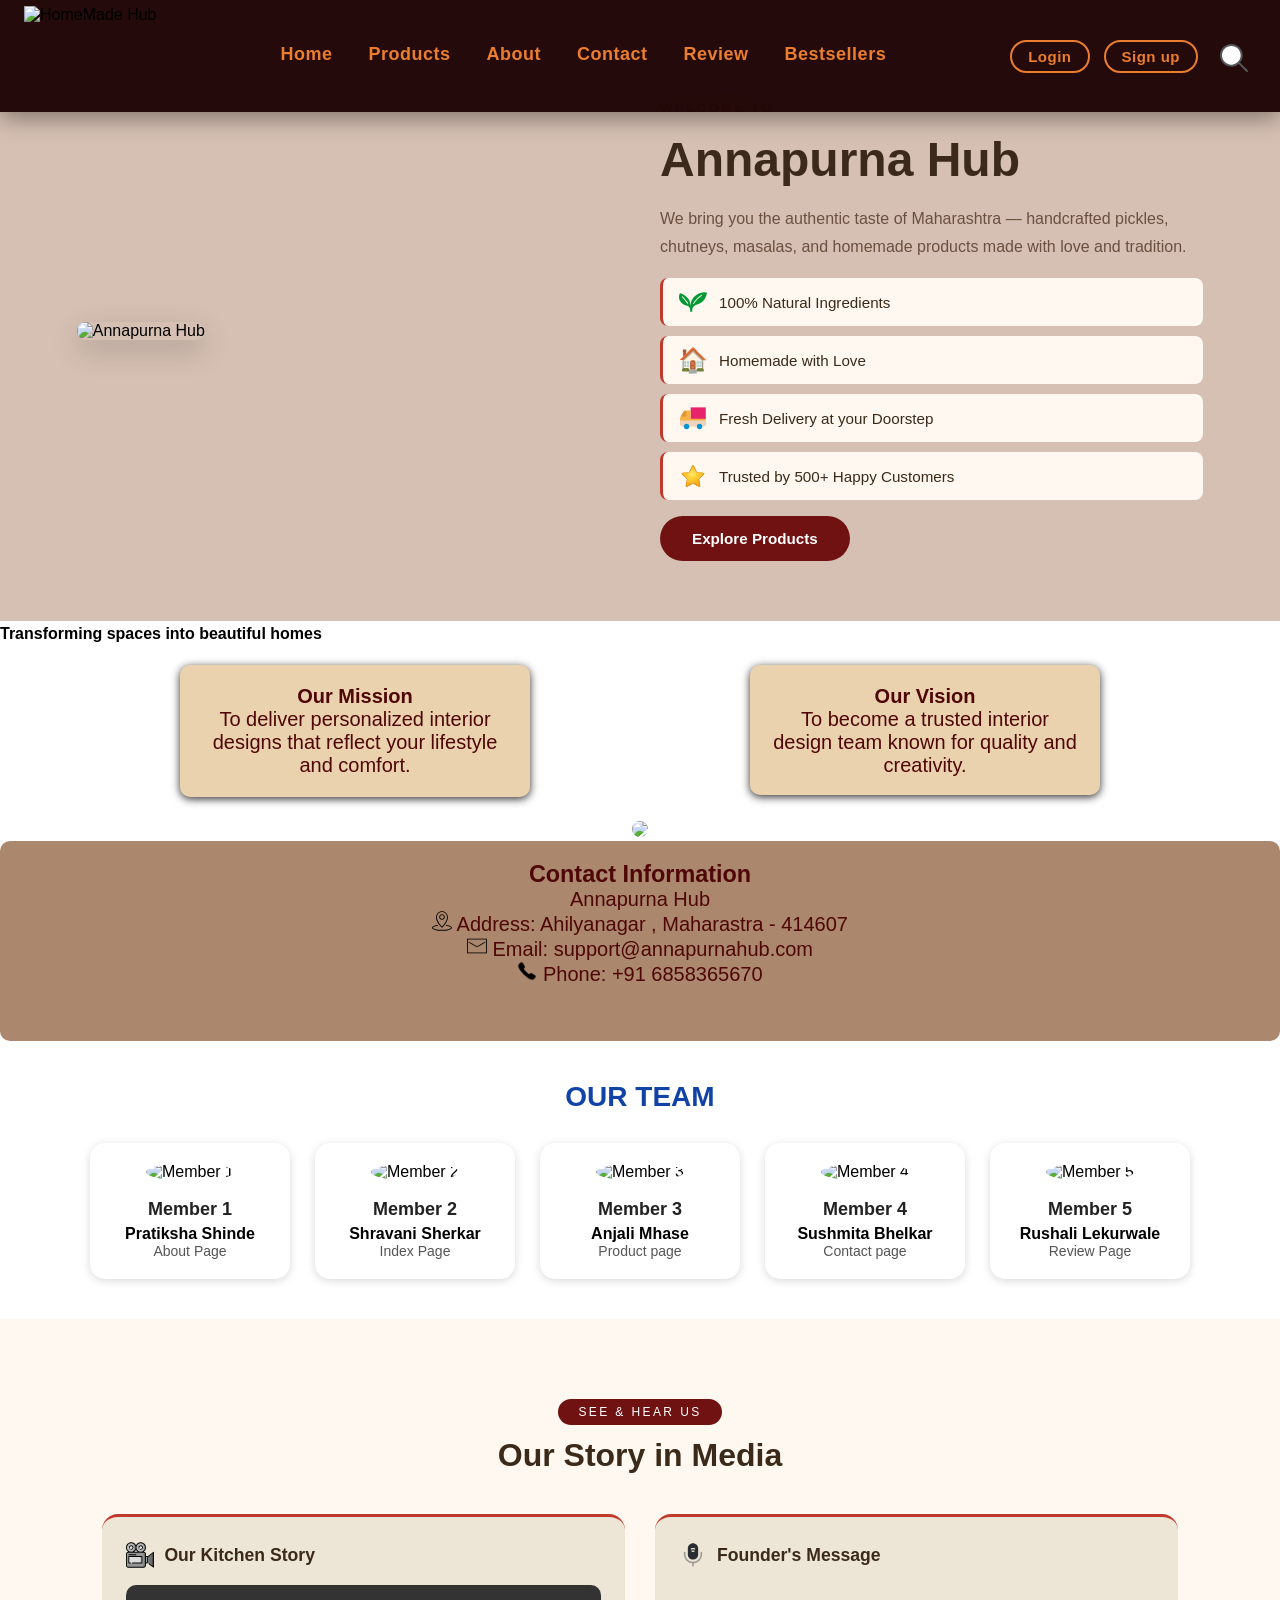
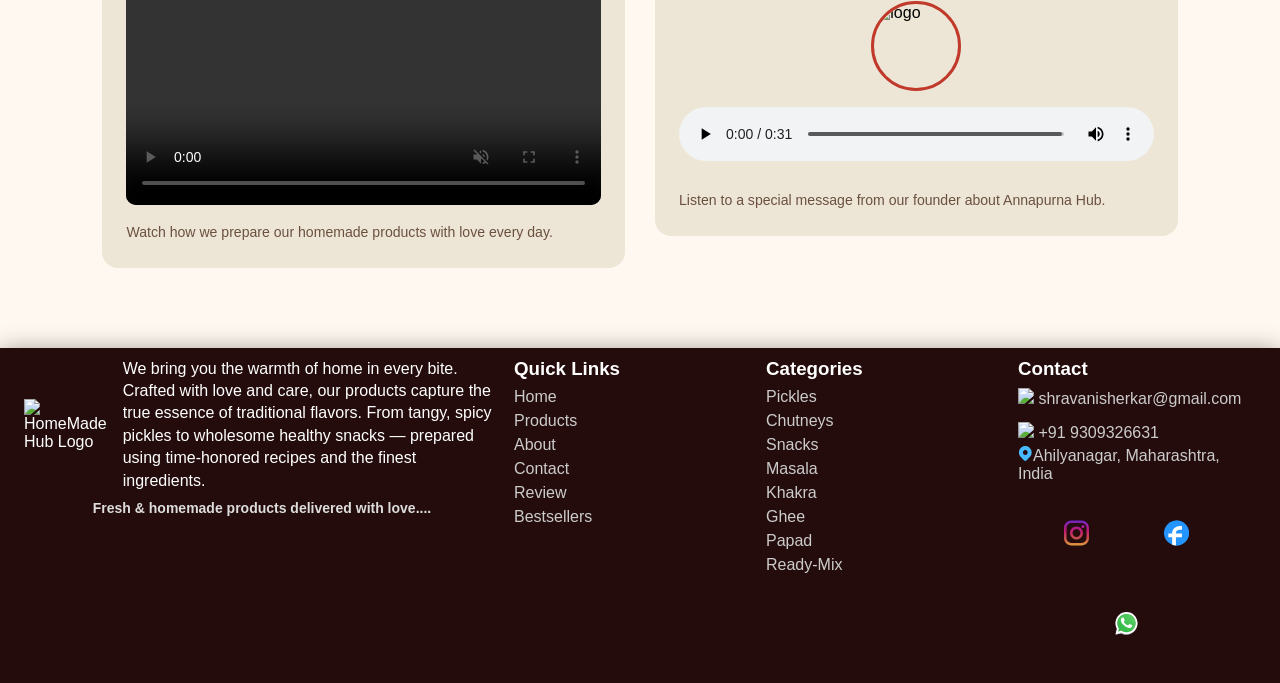
==== commit 44f534a3: "header and footer added" ====
--- a/pages/about.html
+++ b/pages/about.html
@@ -5,33 +5,59 @@
     <title>Annapurna Hub</title>
     <link rel="stylesheet" href="./../css/about.css">
     <link rel="stylesheet" href="./../css/home.css">
+    <link rel="stylesheet" href="../css/navbar.css">
     <!-- Font -->
     <link
       href="https://fonts.googleapis.com/css2?family=Titillium+Web:wght@300;400;600&display=swap"
       rel="stylesheet"/>
 </head>
-
-<div class="main-containe">
-    <div class="navbar-main-container">
-        <div class="logo-container">
-            <img src="./../images/main-logo-icon.png" alt="logo" height="80px" class="main-logo">
-            <b class="project-name">Annapurna Hub</b>
-        </div>
-
-        <div class="nav-links-container">
-            <a href="./../index.html" class="nav-text-container"> Home</a>
-            <a href="./../pages/product.html" class="nav-text-container">Products</a>
-            <a href="./../pages/about.html" class="nav-text-container">About</a>
-            <a href="./../pages/contact.html" class="nav-text-container">Contact</a>
-            <a href="./../pages/reviews.html" class="nav-text-container">Reviews</a>
-        </div>
-
-        <div class="auth-links-containar">
-            <a href="./../pages/login.html" class="nav-text-container">Login</a>
-            <a href="./../pages/signup.html" class="nav-text-container">Sign Up</a>
-        </div>
-    </div>
-    <div class="sample-inte">
+<body>
+<!-- ══════════════ NAVBAR ══════════════ -->
+    <input type="checkbox" id="nav-toggle" hidden>
+    <div class="main-container" id="mainNav">
+      <img src="../images/main-logo-icon.png" class="main-logo-icon" alt="HomeMade Hub" />
+      <label for="nav-toggle" class="hamburger">
+        <span></span><span></span><span></span>
+      </label>
+
+      <div class="nav-menu" id="navMenu">
+        <a href="../index.html"            class="menu active">Home</a>
+        <a href="../pages/product.html"    class="menu">Products</a>
+        <a href="../pages/about.html"      class="menu">About</a>
+        <a href="../pages/contact.html"    class="menu">Contact</a>
+        <a href="../pages/review.html"     class="menu">Review</a>
+        <a href="../pages/bestcellar.html" class="menu">Bestsellers</a>
+      </div>
+
+      <div class="nav-icons">
+        <div class="nav-menu">
+          <a href="../pages/login.html" class="menu">Login</a>
+          <a href="../pages/sign-up.html" class="menu">Sign up</a>
+        </div>
+
+        <!-- Search -->
+        <div class="search-wrapper">
+          <div class="search-icon">
+            <img src="../images/search-icon.svg" height="32px" style="margin-top:4px;" alt="Search" />
+          </div>
+          <div class="search-dropdown">
+            <input type="text" placeholder="Search products..." class="search-input" />
+            <div class="search-options">
+              <a href="../pages/product.html">Pickles</a>
+              <a href="../pages/product.html">Chutneys</a>
+              <a href="../pages/product.html">Papad</a>
+              <a href="../pages/product.html">Snacks</a>
+              <a href="../pages/product.html">Juice Powders</a>
+              <a href="../pages/product.html">Khakhra</a>
+              <a href="../pages/product.html">Masala</a>
+              <a href="../pages/product.html">Ready Mix</a>
+              <a href="../pages/product.html">Ghee</a>
+            </div>
+          </div>
+        </div>
+      </div>
+    </div>
+
 
       <!-- HERO SECTION -->
 <div class="hero-section">
@@ -178,99 +204,83 @@
 </div>
       </div>
     </div>
-<!-- footer -->
+   <!-- ══════════════ FOOTER ══════════════ -->
     <footer class="footer">
-
-  <div class="footer-container">
-
-   <div class="about-section">
-
-  <div class="about-row">
-    
-    <!-- Logo -->
-    <div class="logo-box">
-      <img src="./../images/main-logo-icon.png" alt="logo">
-    </div>
-
-    <!-- Description -->
-    <div class="desc-box">
-      <p>
-       We bring you the warmth of home in every bite.
-Crafted with love and care, our products capture the true essence of traditional flavors.
-From tangy, spicy pickles to wholesome, healthy snacks, everything is prepared using time-honored recipes and the finest quality ingredients
-      </p>
-    </div>
-  </div>
-
-  <!-- Bottom Line -->
-  <p class="tagline-2">
-    Fresh & homemade products delivered with love....
-  </p>
-
-</div>
-    <!-- Quick Links -->
-    <div class="footer-section">
-      <h3>Quick Links</h3>
-      <ul>
-        <li><a href="./../index.html">Home</a></li>
-        <li><a href="./../pages/product.html">Products</a></li>
-        <li><a href="./../pages/about.html">About</a></li>
-        <li><a href="./../pages/contact.html">Contact</a></li>
-      </ul>
-    </div>
-
-    <!-- Categories -->
-    <div class="footer-section">
-      <h3>Categories</h3>
-      <ul>
-        <li><a href="./../pages/pickles.html">Pickles</a></li>
-        <li><a href="./../pages/snack.html">Snacks</a></li>
-        <li><a href="./../pages/masala.html">Masala</a></li>
-        <li><a href="./../pages/snack.html">Sweets</a></li>
-      </ul>
-    </div>
-
-    <!-- Contact -->
-    <div class="contact-link">
-      <h3>Contact</h3>
-       <!-- Email -->
-  <a href="mailto: shravanisherkar@gmail.com" class="contact-link">
-    Email: shravanisherkar@gmail.com
-  </a>
-
-  <!-- Phone -->
-  <a href="tel:+919309326631" class="contact-link">
-    Phone: +91 9309326631
-  </a>
-
-  <!-- Location -->
-  <a href="https://maps.app.goo.gl/vEb9WBWwacu7e1f16" target="_blank" class="contact-link">
-    <img src="./../images/location-icon.svg" height="20px" class="location-iocon">
-    Location: Ahilyanagar Maharashtra, India
-  </a>
-  <!-- Social Icons -->
-  <div class="social-icons">
-    <a href="https://www.instagram.com/">
-      <i class="fab fa-instagram">
-       <img src="./../images/instagram-icon.svg" height="30px" target="_blank">
-    </i>
-  </a>
-    <a href="https://www.facebook.com/"><i class="fab fa-facebook"><img src="./../images/facebook-icon.svg" height="30px" target="_blank"></i></a>
-    <a href="https://web.whatsapp.com/"><i class="fab fa-whatsapp"><img src="./../images/whatsapp-icon.svg" height="30px" target="_blank"></i></a>
-  </div>
-</div>
-    </div> 
-</div>
- </div>
-</div>
-
-  <!-- Bottom -->
-  <div class="footer-bottom">
-    <p>© 2026 HomeMade Hub | All Rights Reserved</p>
-  </div>
-
-</footer>
-
+      <div class="footer-container">
+
+        <!-- About -->
+        <div class="about-section">
+          <div class="about-row">
+            <div class="logo-box">
+              <img src="../images/main-logo-icon.png" alt="HomeMade Hub Logo">
+            </div>
+            <div class="desc-box">
+              <p>
+                We bring you the warmth of home in every bite. Crafted with love and care,
+                our products capture the true essence of traditional flavors. From tangy, spicy pickles
+                to wholesome healthy snacks — prepared using time-honored recipes and the finest ingredients.
+              </p>
+            </div>
+          </div>
+          <p class="tagline-2">Fresh &amp; homemade products delivered with love....</p>
+        </div>
+
+        <!-- Quick Links -->
+        <div class="footer-section">
+          <h3>Quick Links</h3>
+          <ul>
+            <li><a href="../index.html">Home</a></li>
+            <li><a href="../pages/product.html">Products</a></li>
+            <li><a href="../pages/about.html">About</a></li>
+            <li><a href="../pages/contact.html">Contact</a></li>
+            <li><a href="../pages/review.html">Review</a></li>
+            <li><a href="../pages/bestcellar.html">Bestsellers</a></li>
+          </ul>
+        </div>
+
+        <!-- Categories -->
+        <div class="footer-section">
+          <h3>Categories</h3>
+          <ul>
+            <li><a href="../pages/pickles.html">Pickles</a></li>
+            <li><a href="../pages/chutneys.html">Chutneys</a></li>
+            <li><a href="../pages/snack.html">Snacks</a></li>
+            <li><a href="../pages/masala.html">Masala</a></li>
+            <li><a href="../pages/khakra.html">Khakra</a></li>
+            <li><a href="../pages/ghee.html">Ghee</a></li>
+            <li><a href="../pages/papad.html">Papad</a></li>
+            <li><a href="../pages/ready-mix.html">Ready-Mix</a></li>
+          </ul>
+        </div>
+
+        <!-- Contact -->
+        <div class="footer-section">
+          <h3>Contact</h3>
+         <a href="mailto:shravanisherkar@gmail.com" class="contact-link" ><img src="../images/gmail-icon.png" height="20px">
+  shravanisherkar@gmail.com
+</a>
+          <a href="tel:+919309326631" class="contact-link">
+            <img src="../images/call-icon.png" height="15px" style="margin-top: 10px;"> +91 9309326631
+          </a>
+          <a href="https://maps.app.goo.gl/vEb9WBWwacu7e1f16" target="_blank" class="contact-link">
+            <img src="../images/location-icon.svg" height="15px">Ahilyanagar, Maharashtra, India
+          </a>
+
+          <div class="social-icons">
+            <a href="https://www.instagram.com/" target="_blank">
+              <img src="../images/instagram-icon.svg" height="28px" alt="Instagram">
+            </a>
+            <a href="https://www.facebook.com/" target="_blank">
+              <img src="../images/facebook-icon.svg" height="28px" alt="Facebook">
+            </a>
+            <a href="https://web.whatsapp.com/" target="_blank">
+              <img src="../images/whatsapp-icon.svg" height="28px" alt="WhatsApp">
+            </a>
+          </div>
+        </div>
+      </div>
+
+     
 
 </body>
 
--- a/css/about.css
+++ b/css/about.css
@@ -1,100 +1,8 @@
-*{
-  margin:0;
-  padding:0;
-  box-sizing:border-box;
-  font-family: "Poppins", sans-serif;
-}
+
         body{
             font-family: Arial, sans-serif; 
             background-color: rgb(255, 252, 241); 
         }
-.navbar-main-container {
-    background-color: rgb(73, 54, 40);
-    color: rgb(244, 241, 241);
-    display: flex;
-    justify-content: space-around;
-    align-items: center;
-    position: fixed;
-    top: 0;
-    width: 100%;
-    z-index: 1000;
-}
-
-.main-container {
-    height: 600px;
-    width: 1527px;
-}
-
-.logo-container {
-    display: flex;
-    align-items: center;
-    gap: 20px;
-}
-
-.project-name {
-    font-size: 24px;
-    font-weight: bold;
-    cursor: pointer;
-    font-family:"Poppins" ,sans-serif;
-}
-
-.main-logo {
-    border-radius: 30px;
-}
-
-.nav-links-container {
-    display: flex;
-    gap: 20px;
-    cursor: pointer;
-    color: #f9f9f9;
-}
-
-.nav-text-container {
-    color: #f9f5f5;
-     text-decoration: none; 
-     
-}
-
-.auth-links-containar {
-    display: flex;
-    gap: 20px;
-    cursor: pointer;
-}
-
-@media(max-width :767px) {
-
-    .project-name {
-        font-size: 30px;
-
-    }
-
-
-    .main-container {
-        align-items: center;
-        padding: 15px 40px;
-        flex-direction: column;
-    }
-
-    .navbar-main-container {
-        flex-direction: column;
-        text-align: center;
-        width: 100%;
-    }
-
-    .auth-links-containar {
-        flex-direction: column;
-        text-align: center;
-        padding: 6px 0;
-        width: 100%;
-    }
-
-    .nav-text-container {
-        display: block;
-        margin-top: 12px;
-        font-size: 14px;
-        margin: 10px 0;
-    }
-}
 
 * {
     margin: 0;
--- a/css/home.css
+++ b/css/home.css
@@ -3,7 +3,7 @@
     padding: 0;
     overflow-x: hidden;
     font-family: "Titillium Web", sans-serif; 
-    background-color: #E4E0E1;
+    background-color: #ffffff;
 }
 
 /* Hero Section */
@@ -41,8 +41,8 @@
 
 .description{
     color: whitesmoke;
-    font-size: 25px;
-    font-weight: 900;
+    font-size: 20px;
+    font-weight: 300;
 }
 
 /* Statistics */
@@ -113,12 +113,13 @@
 }
 
 
-
 .main-card-container{
     background-color: rgb(244, 230, 230);
     width: 95%;
     margin-left: 35px;
-    height: 500px;
+    min-height: 500px;
+    height: auto;
+    padding-bottom: 30px;
     border-radius: 30px;
 }
 
@@ -156,7 +157,7 @@
     width: 100%;
 } 
 
-         /* Hover */
+        /* Hover */
 .card:hover{
     transform: translateY(-6px);
     box-shadow: 0 10px 20px rgba(0, 0, 0, 0.18);
@@ -186,23 +187,28 @@
 
     /* Button */
 .btn{ 
-  
-    width: 18px;
-    height: 18px;
-    padding: 10px;
+    display: inline-flex;
+    align-items: center;
+    justify-content: center;
+    width: 38px;
+    height: 38px;
+    padding: 0;
     background: rgb(113, 18, 18);
     color: white;
     border: none;
     border-radius: 50%;
     cursor: pointer;
-    margin-bottom: 10px; 
+    margin-bottom: 12px;
+    margin-top: 8px;
+    text-decoration: none;
 }
 
 /* arrow image */
 .btn img{
-    width: 18px;
-    margin-bottom: 20px;   
-    font-weight:bolder;
+    width: 16px;
+    height: 16px;
+    margin: 0;
+    display: block;
 }
 
 /* hover */
@@ -215,11 +221,107 @@
 .card-container {
     grid-template-columns: repeat(2, 1fr);
 }
+.why-container {
+    grid-template-columns: repeat(2, 1fr);
+}
+.review-container {
+    grid-template-columns: repeat(2, 1fr);
+}
 }
 
     @media (max-width: 600px) {
+*, *::before, *::after {
+    box-sizing: border-box;
+}
+
+body {
+    overflow-x: hidden;
+    width: 100%;
+}
+
+.main-logo-icon {
+    height: 60px;
+}
+
+/* Hero section */
+.main-hero-section {
+    padding-top: 30%;
+}
+
+.tagline-container {
+    margin-left: 16px;
+    margin-right: 16px;
+}
+
+.tagline {
+    font-size: 20px;
+}
+
+.description {
+    font-size: 14px;
+    white-space: normal;
+    font-family: inherit;
+    display: block;
+    margin: 0 16px;
+}
+
+.statistics-container {
+    gap: 16px;
+    margin-left: 16px;
+    flex-wrap: wrap;
+}
+
+.statistics-number {
+    font-size: 22px;
+}
+
+/* Title */
+.title {
+    font-size: 28px;
+    margin: 10px;
+}
+
+/* Scroll nav */
+.scroll-nav {
+    gap: 10px;
+    padding: 12px;
+}
+
+.scroll-nav a {
+    font-size: 15px;
+    padding: 8px 14px;
+}
+
+/* Card containers */
+.main-card-container {
+    width: 100%;
+    margin-left: 0;
+    border-radius: 16px;
+}
+
 .card-container {
+    grid-template-columns: repeat(2, 1fr);
+    gap: 16px;
+    width: 92%;
+    margin-left: auto;
+    margin-right: auto;
+    margin-bottom: 20px;
+}
+
+/* Why us */
+.why-container {
     grid-template-columns: 1fr;
+}
+
+/* Reviews */
+.review-container {
+    grid-template-columns: 1fr;
+}
+
+/* CTA buttons */
+.cta-buttons {
+    flex-direction: column;
+    align-items: center;
 }
 }
 
@@ -281,132 +383,102 @@
     color: gray;
 }
 
-/* Footer */
-.footer{
-    background: #111;
-    color: #fff;
-    padding: 30px 0;  
-    margin-top: 40px;
-}
-
-/* Container */
-.footer-container{
+.cta{
+    text-align: center;
+    padding: 40px;
+    background: #f8f8f8;
+}
+
+.cta h2{
+    margin-bottom: 10px;
+}
+
+.cta p{
+    margin-bottom: 20px;
+    color: #555;
+}
+
+/* buttons row */
+.cta-buttons{
+    display: flex;
+    justify-content: center;
+    gap: 15px;
+}
+
+/* Order button */
+.order-btn{
+    background: rgb(113, 18, 18);
+    color: white;
+    padding: 10px 20px;
+    border-radius: 25px;
+    text-decoration: none;
+    transition: 0.3s;
+}
+
+.order-btn:hover{
+    background: #4c531c;
+}
+
+/* WhatsApp button */
+.whatsapp-btn{
+    background: #25D366;
+    color: white;
+    padding: 10px 20px;
+    border-radius: 25px;
+    text-decoration: none;
+    transition: 0.3s;
+}
+
+.whatsapp-btn:hover{
+    background: #1da851;
+}
+
+.reviews{
+    padding: 40px;
+    text-align: center;
+    background: #f8f8f8;
+}
+
+.review-heading{
+    margin-bottom: 30px;
+    font-size: 26px;
+}
+
+/* Row */
+.review-container{
     display: grid;
-    grid-template-columns: 2fr 1fr 1fr 1fr;  
-    gap: 20px;  
-    padding: 0 30px;
-    align-items: start;
-}
-
-/* Sections */
-.footer-section h3{
-    margin-bottom: 8px;
-}
-
-.footer-section p{
+    grid-template-columns: repeat(4, 1fr);
+    gap: 20px;
+    overflow: hidden;
+}
+
+/* Card */
+.review-card{
+    background: white;
+    padding: 20px;
+    border-radius: 10px;
+    box-shadow: 0 3px 8px rgba(0,0,0,0.1);
+    transition: 0.3s;
+    border-left: 4px solid rgb(113, 18, 18);
+}
+
+.review-card:hover{
+    transform: translateY(-5px);
+}
+
+/* Stars */
+.stars{
+    color: gold;
+    font-size: 18px;
+}
+
+/* Text */
+.review-card p{
     font-size: 14px;
-    color: #ccc;
-    margin: 5px 0;
-}
-
-/* About Section  */
-.about-row{
-    display: flex;
-    align-items: center;
-    gap: 30px;   
-}
-
-/* Logo */
-.logo-box img{
-    width: 160px;  
-}
-
-/* Description */
-.desc-box{
-    max-width: 400px;
+    color: #555;
+}
+
+.review-card h4{
+    margin-top: 10px;
     font-size: 14px;
-    line-height: 1.5;
-}
-
-/* Tagline */
-.tagline-2{
-    text-align: center;
-    margin-top: 15px;  
-    font-size: 16px;
-    color: #ddd;
-}
-
-/* Links */
-.footer-section ul{
-    list-style: none;
-    padding: 0;
-}
-
-.footer-section ul li{
-    margin: 6px 0;
-}
-
-.footer-section ul li a{
-    color: #ccc;
-    text-decoration: none;
-}
-
-.footer-section ul li a:hover{
-    color: white;
-}
-
-/* Contact */
-.contact-link{
-    display: block;
-    color: #ccc;
-    margin: 4px 0;
-    text-decoration: none;
-}
-
-.contact-link:hover{
-    color: white;
-}
-
-/* Bottom */
-.footer-bottom{
-    text-align: center;
-    padding: 10px;
-    margin-top: 10px;
-    border-top: 1px solid #333;
-    font-size: 13px;
-}
-
-.social-icons{
-    margin-top: 10px;
-    padding-top: 20px;
-}
-
-.social-icons a{
-    display: inline-flex;
-    align-items: center;
-    justify-content: right;
-    width: 40px;
-    height: 40px;
-    margin-right: 20px;
-    margin-bottom:10px ;
-    transition: 0.3s;
-}
-
-/* Hover Effects */
-.social-icons a:hover{
-    transform: scale(1.1);
-}
-
-.location-iocon:hover{
-
- transform: scale(1.1);
-}
-
-.tagline-2{
-    font-weight: 600;
-}
-
-.desc-box{
-     font-weight: 400;
-     font-size: 16px;
 }
--- a/css/navbar.css
+++ b/css/navbar.css
@@ -0,0 +1,458 @@
+.main-container {
+    position: fixed;      
+    top: 0;
+    left: 0;
+    width: 100%;
+    z-index: 1000;
+
+    display: flex;
+    align-items: center;
+    justify-content: space-between;
+
+    padding: 6px 24px;
+    box-sizing: border-box;
+
+
+    background: rgba(30, 5, 5, 0.97);
+    box-shadow: 0 4px 24px rgba(0, 0, 0, 0.45);
+    backdrop-filter: blur(12px);
+}
+
+/* ── LOGO ── */
+.main-logo-icon {
+    height: 100px;         
+    transition: height 0.35s ease;
+    flex-shrink: 0;
+}
+
+
+/* ── CENTER MENU ── */
+.nav-menu {
+    display: flex;
+    gap: 36px;
+    justify-content: center;
+    flex: 1;
+    min-width: 0;
+    margin: 0 20px;
+}
+
+.menu {
+    text-decoration: none;
+    color: rgb(235, 125, 47);
+    font-weight: 700;
+    font-size: 18px;
+    white-space: nowrap;
+    position: relative;
+    padding-bottom: 4px;
+    letter-spacing: 0.5px;
+    transition: color 0.2s;
+}
+
+
+.menu:hover {
+    color: #fff;
+
+    }
+
+/* ── RIGHT ICONS ── */
+.nav-icons {
+    display: flex;
+    gap: 20px;
+    align-items: center;
+    flex-shrink: 0;
+    margin-right: 6px;
+}
+
+/* Login / Signup buttons */
+.nav-icons .nav-menu {
+    gap: 14px;
+    flex: unset;
+    margin: 0;
+}
+
+.nav-icons .menu {
+    font-size: 15px;
+    font-weight: 700;
+    padding: 6px 16px;
+    border: 2px solid rgb(235, 125, 47);
+    border-radius: 20px;
+    transition: background 0.2s, color 0.2s;
+}
+
+.nav-icons .menu:hover {
+    background: rgb(235, 125, 47);
+    color: #fff;
+}
+
+.nav-icons .menu::after {
+    display: none;
+}
+
+/* ── SEARCH WRAPPER ── */
+.search-wrapper {
+    position: relative;
+    cursor: pointer;
+}
+
+.search-icon {
+    display: flex;
+    align-items: center;
+}
+
+.search-dropdown {
+    position: absolute;
+    top: 46px;
+    right: 0;
+
+    width: 240px;
+    background: rgba(20, 10, 3, 0.97);
+    border: 1px solid rgba(224, 123, 46, 0.25);
+    border-radius: 10px;
+
+    display: none;
+    box-shadow: 0 8px 30px rgba(0, 0, 0, 0.5);
+    overflow: hidden;
+    backdrop-filter: blur(10px);
+    z-index: 999;
+}
+
+.search-wrapper:hover .search-dropdown {
+    display: block;
+    animation: dropIn 0.2s ease;
+}
+
+@keyframes dropIn {
+    from { opacity: 0; transform: translateY(-6px); }
+    to   { opacity: 1; transform: translateY(0); }
+}
+
+.search-input {
+    width: 100%;
+    padding: 10px 14px;
+    border: none;
+    outline: none;
+    border-bottom: 1px solid rgba(224, 123, 46, 0.2);
+    background: transparent;
+    color: #f5ede0;
+    font-size: 14px;
+    box-sizing: border-box;
+}
+
+.search-input::placeholder {
+    color: #a07850;
+}
+
+.search-options a {
+    display: block;
+    padding: 9px 14px;
+    text-decoration: none;
+    color: #c9b090;
+    font-size: 14px;
+    transition: background 0.2s, color 0.2s;
+}
+
+.search-options a:hover {
+    background: rgba(224, 123, 46, 0.15);
+    color: #f0a050;
+}
+
+
+.card-img {
+    width: 100%;
+    height: 150px;
+    object-fit: cover;
+    border-radius: 10px;
+}
+
+.btn {
+    display: inline-block;
+    margin-top: 10px;
+    padding: 8px 15px;
+    background-color: orange;
+    color: white;
+    text-decoration: none;
+    border-radius: 20px;
+    transition: 0.3s;
+}
+
+.btn:hover {
+    background-color: darkorange;
+}
+
+#nav-toggle {
+    display: none;
+}
+
+.hamburger {
+    display: none;
+    flex-direction: column;
+    gap: 5px;
+    cursor: pointer;
+    flex-shrink: 0;
+}
+
+.hamburger span {
+    display: block;
+    width: 26px;
+    height: 3px;
+    background: rgb(235, 125, 47);
+    border-radius: 3px;
+    transition: transform 0.3s, opacity 0.3s;
+}
+
+/* ── RESPONSIVE ── */
+@media (max-width: 900px) {
+    .hamburger { display: flex; }
+
+    .nav-menu {
+        position: absolute;
+        top: 100%;
+        left: 0;
+        width: 100%;
+        flex-direction: column;
+        background: rgba(30, 5, 5, 0.98);
+        gap: 0;
+        margin: 0;
+        max-height: 0;
+        overflow: hidden;
+        transition: max-height 0.35s ease;
+    }
+
+    #nav-toggle:checked + .main-container .nav-menu {
+        max-height: 400px;
+    }
+
+    /* X shape when open */
+    #nav-toggle:checked + .main-container .hamburger span:nth-child(1) {
+        transform: translateY(8px) rotate(45deg);
+    }
+    #nav-toggle:checked + .main-container .hamburger span:nth-child(2) {
+        opacity: 0;
+    }
+    #nav-toggle:checked + .main-container .hamburger span:nth-child(3) {
+        transform: translateY(-8px) rotate(-45deg);
+    }
+
+    .menu {
+        padding: 14px 24px;
+        font-size: 17px;
+        border-bottom: 1px solid rgba(235, 125, 47, 0.1);
+    }
+
+    .menu::after { display: none; }
+
+    .nav-icons { gap: 12px; }
+    .nav-icons .nav-menu { display: none; }
+}
+
+/* Footer */
+body {
+    margin: 0;
+    padding: 0;
+}
+.footer{
+    background: rgba(30, 5, 5, 0.97);
+    box-shadow: 0 4px 24px rgba(0, 0, 0, 0.45);
+    backdrop-filter: blur(12px);
+    color: #fff;
+    padding: 10px 0;
+    margin-top: px;
+}
+
+/* Container */
+.footer-container{
+    display: grid;
+    grid-template-columns: 2fr 1fr 1fr 1fr;  
+    gap: 14px;
+    padding: 0 24px;
+    align-items: start;
+}
+
+/* Sections */
+.footer-section h3{
+    margin-bottom: 8px;
+}
+
+.footer-section p{
+    font-size: 14px;
+    color: #ccc;
+    margin: 5px 0;
+}
+
+/* About Section  */
+.about-row{
+    display: flex;
+    align-items: center;
+    gap: 16px;
+}
+
+/* Logo */
+.logo-box img{
+    width: 120px;
+}
+
+/* Description */
+.desc-box{
+    max-width: 400px;
+    font-size: 13px;
+    line-height: 1.4;
+}
+
+/* Tagline */
+.tagline-2{
+    text-align: center;
+    margin-top: 8px;
+    font-size: 14px;
+    color: #ddd;
+}
+
+/* Links */
+.footer-section ul{
+    list-style: none;
+    padding: 0;
+}
+
+.footer-section ul li{
+    margin: 6px 0;
+}
+
+.footer-section ul li a{
+    color: #ccc;
+    text-decoration: none;
+}
+
+.footer-section ul li a:hover{
+    color: white;
+}
+
+/* Contact */
+.contact-link{
+    display: block;
+    color: #ccc;
+    margin: 4px 0;
+    text-decoration: none;
+}
+
+.contact-link:hover{
+    color: white;
+}
+
+/* Bottom */
+.footer-bottom{
+    text-align: center;
+    padding: 10px;
+    margin-top: 10px;
+    border-top: 1px solid #333;
+    font-size: 13px;
+}
+
+.social-icons{
+    margin-top: 10px;
+    padding-top: 20px;
+}
+
+.social-icons a{
+    display: inline-flex;
+    align-items: center;
+    justify-content: right;
+    width: 40px;
+    height: 40px;
+    margin-right: 20px;
+    margin-bottom:10px ;
+    transition: 0.3s;
+}
+
+/* Hover Effects */
+.social-icons a:hover{
+    transform: scale(1.1);
+}
+
+.location-iocon:hover{
+
+ transform: scale(1.1);
+}
+
+.tagline-2{
+    font-weight: 600;
+}
+
+.desc-box{
+     font-weight: 400;
+     font-size: 16px;
+}
+
+@media (max-width: 768px) {
+
+    .footer-container {
+        display: flex;
+        flex-direction: column;
+        gap: 25px;
+        padding: 20px;
+    }
+
+    /* About section */
+    .about-row {
+        flex-direction: column;
+        align-items: center;
+        text-align: center;
+    }
+
+    .logo-box img {
+        width: 80px;
+        margin-bottom: 10px;
+    }
+
+    .desc-box p {
+        font-size: 14px;
+        line-height: 1.5;
+    }
+
+    .tagline-2 {
+        text-align: center;
+        font-size: 14px;
+        margin-top: 10px;
+    }
+
+    /* All sections */
+    .footer-section {
+        text-align: center;
+    }
+
+    .footer-section h3 {
+        margin-bottom: 10px;
+    }
+
+    .footer-section ul {
+        padding: 0;
+    }
+
+    .footer-section ul li {
+        margin: 5px 0;
+    }
+
+    /* Contact links */
+    .contact-link {
+        display: block;
+        margin: 8px 0;
+        font-size: 14px;
+    }
+
+    .contact-link img {
+        margin-right: 5px;
+    }
+
+    /* Social icons */
+    .social-icons {
+        display: flex;
+        justify-content: center;
+        gap: 15px;
+        margin-top: 10px;
+    }
+
+    /* Bottom */
+    .footer-bottom {
+        text-align: center;
+        font-size: 13px;
+        padding: 10px;
+    }
+} 
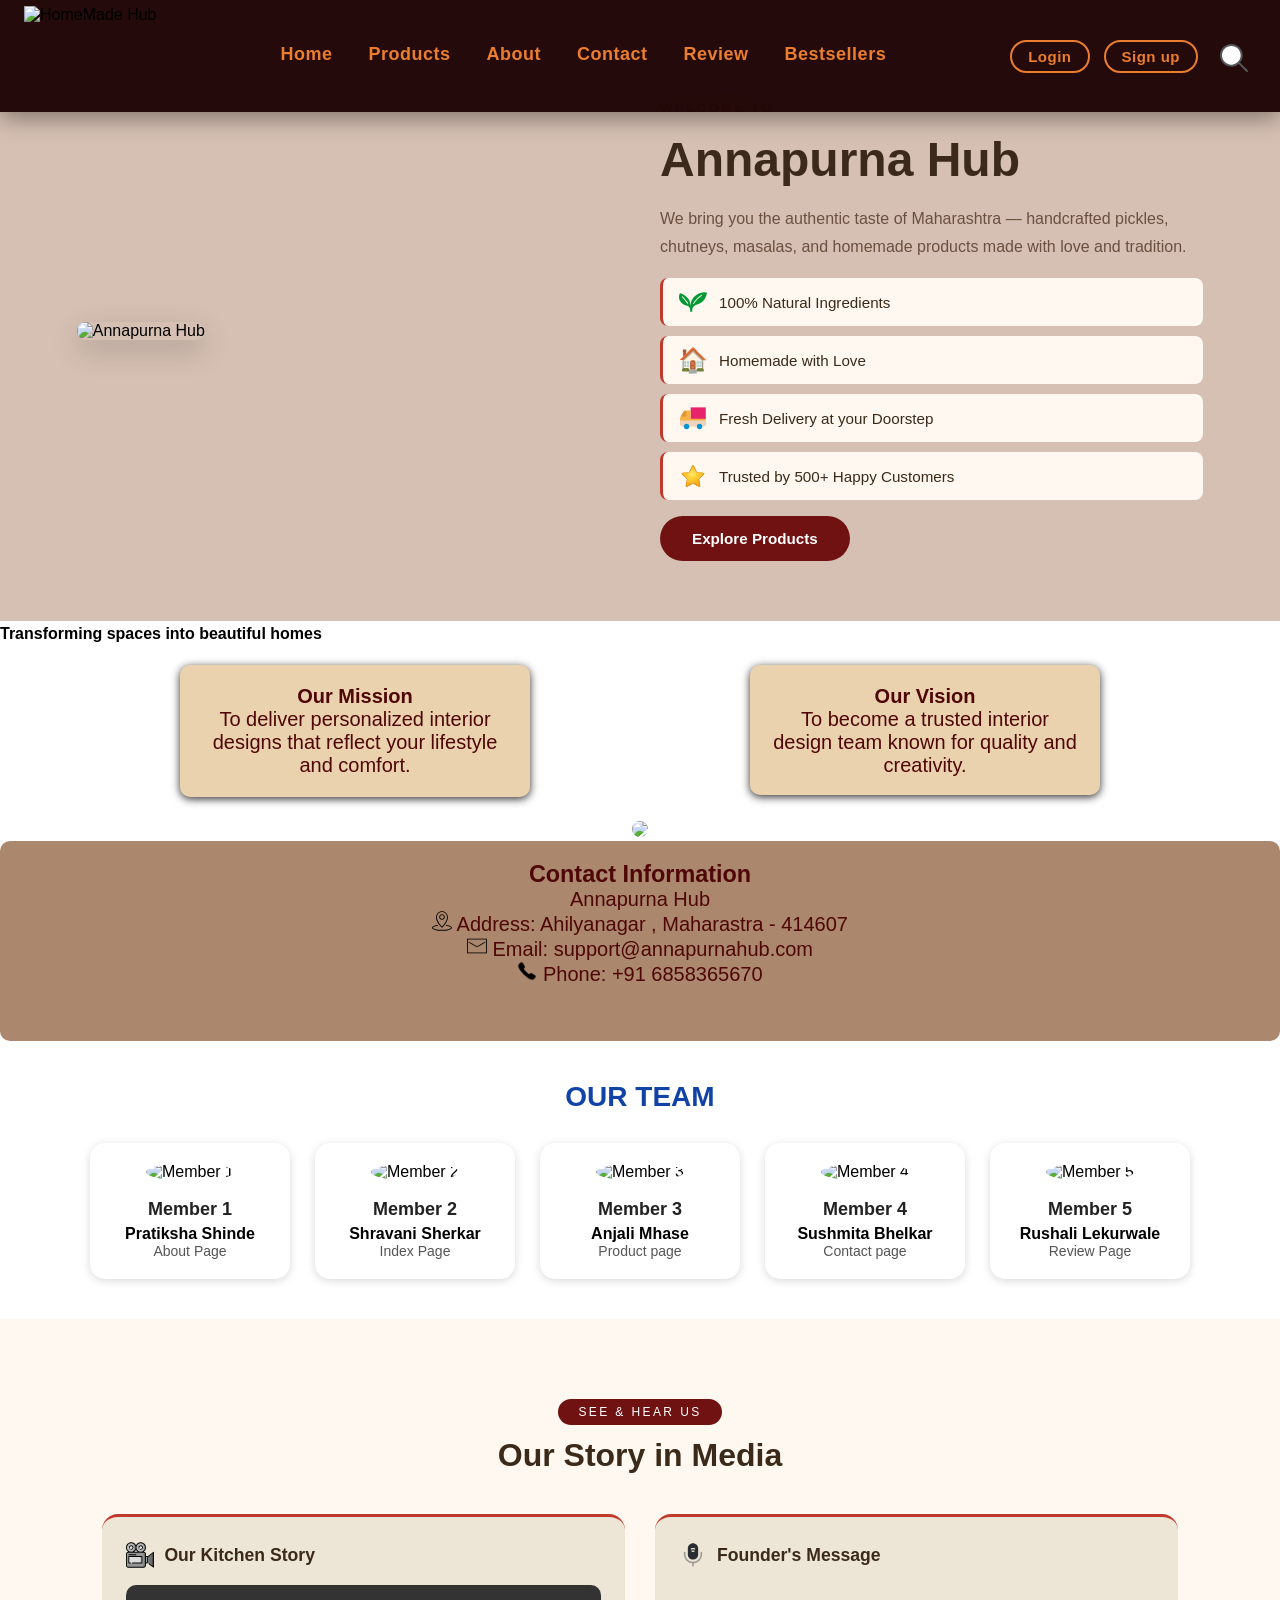
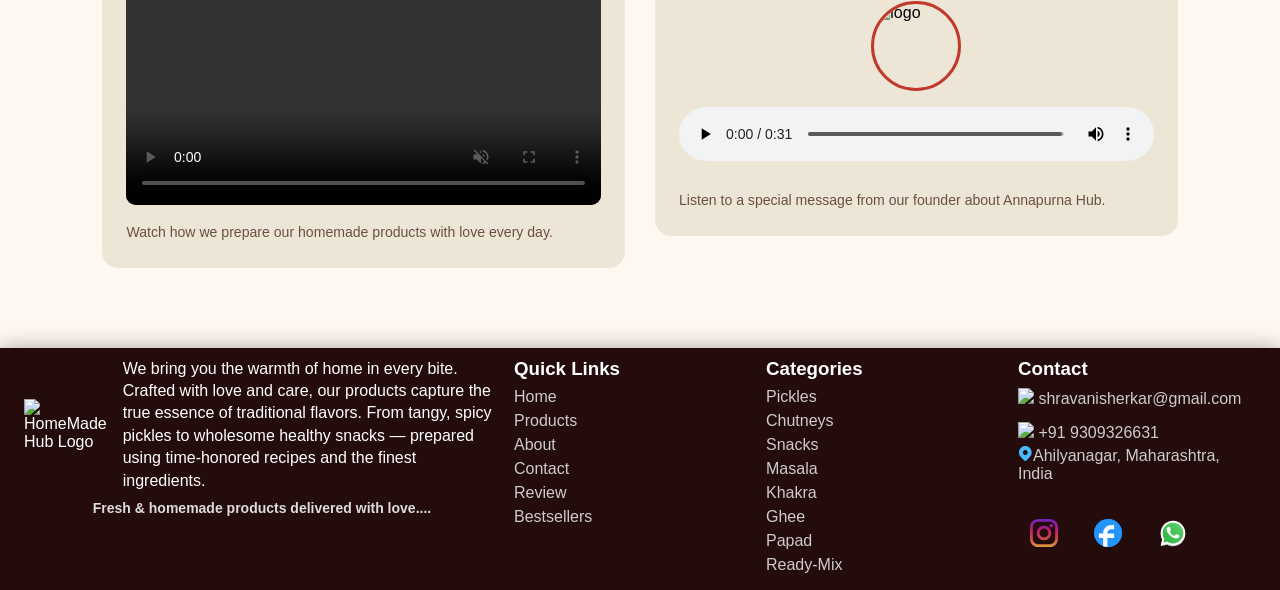
==== commit 6b9908c3: "star icon" ====
--- a/pages/about.html
+++ b/pages/about.html
@@ -204,7 +204,8 @@
 </div>
       </div>
     </div>
-   <!-- ══════════════ FOOTER ══════════════ -->
+
+      <!-- ══════════════ FOOTER ══════════════ -->
     <footer class="footer">
       <div class="footer-container">
 
@@ -212,7 +213,7 @@
         <div class="about-section">
           <div class="about-row">
             <div class="logo-box">
-              <img src="../images/main-logo-icon.png" alt="HomeMade Hub Logo">
+              <img src="./images/main-logo-icon.png" alt="HomeMade Hub Logo">
             </div>
             <div class="desc-box">
               <p>
@@ -229,12 +230,12 @@
         <div class="footer-section">
           <h3>Quick Links</h3>
           <ul>
-            <li><a href="../index.html">Home</a></li>
-            <li><a href="../pages/product.html">Products</a></li>
-            <li><a href="../pages/about.html">About</a></li>
-            <li><a href="../pages/contact.html">Contact</a></li>
-            <li><a href="../pages/review.html">Review</a></li>
-            <li><a href="../pages/bestcellar.html">Bestsellers</a></li>
+            <li><a href="./index.html">Home</a></li>
+            <li><a href="./pages/product.html">Products</a></li>
+            <li><a href="./pages/about.html">About</a></li>
+            <li><a href="./pages/contact.html">Contact</a></li>
+            <li><a href="./pages/review.html">Review</a></li>
+            <li><a href="./pages/bestcellar.html">Bestsellers</a></li>
           </ul>
         </div>
 
@@ -242,14 +243,14 @@
         <div class="footer-section">
           <h3>Categories</h3>
           <ul>
-            <li><a href="../pages/pickles.html">Pickles</a></li>
-            <li><a href="../pages/chutneys.html">Chutneys</a></li>
-            <li><a href="../pages/snack.html">Snacks</a></li>
-            <li><a href="../pages/masala.html">Masala</a></li>
-            <li><a href="../pages/khakra.html">Khakra</a></li>
-            <li><a href="../pages/ghee.html">Ghee</a></li>
-            <li><a href="../pages/papad.html">Papad</a></li>
-            <li><a href="../pages/ready-mix.html">Ready-Mix</a></li>
+            <li><a href="./pages/pickles.html">Pickles</a></li>
+            <li><a href="./pages/chutneys.html">Chutneys</a></li>
+            <li><a href="./pages/snack.html">Snacks</a></li>
+            <li><a href="./pages/masala.html">Masala</a></li>
+            <li><a href="./pages/khakra.html">Khakra</a></li>
+            <li><a href="./pages/ghee.html">Ghee</a></li>
+            <li><a href="./pages/papad.html">Papad</a></li>
+            <li><a href="./pages/ready-mix.html">Ready-Mix</a></li>
           </ul>
         </div>
 
@@ -279,9 +280,6 @@
           </div>
         </div>
       </div>
-
-     
-
-</body>
-
-</html>+      </footer>
+  </body>
+  </html>
--- a/css/about.css
+++ b/css/about.css
@@ -488,104 +488,216 @@
   display: block;
 }
 
-@media (max-width: 768px) {
-  .media-container {
-    grid-template-columns: 1fr;
-  }
-}
-
-
-.footer {
-    background-color: rgb(73, 54, 40);
+/* Footer */
+body {
+    margin: 0;
+    padding: 0;
+}
+.footer{
+    background: rgba(30, 5, 5, 0.97);
+    box-shadow: 0 4px 24px rgba(0, 0, 0, 0.45);
+    backdrop-filter: blur(12px);
     color: #fff;
-    padding: 40px 20px;
-    font-family: 'Poppins', sans-serif;
-    position: relative;
-    bottom: 0;
-    width: 100%;
-    align-items: center;
-
-}
-
-.footer-top {
-    margin-bottom: 10px;
-    border-radius: 30px;
+    padding: 10px 0;
+    margin-top: px;
+}
+
+/* Container */
+.footer-container{
+    display: grid;
+    grid-template-columns: 2fr 1fr 1fr 1fr;  
+    gap: 14px;
+    padding: 0 24px;
+    align-items: start;
+}
+
+/* Sections */
+.footer-section h3{
+    margin-bottom: 8px;
+}
+
+.footer-section p{
+    font-size: 14px;
+    color: #ccc;
+    margin: 5px 0;
+}
+
+/* About Section  */
+.about-row{
     display: flex;
     align-items: center;
-    gap: 20px;
-}
-
-.footer-logo {
-    width: 80px;
-
-    margin-bottom: 15px;
-}
-
-.social-icons {
-    display: flex;
-    justify-content: center;
+    gap: 16px;
+}
+
+/* Logo */
+.logo-box img{
+    width: 120px;
+}
+
+/* Description */
+.desc-box{
+    max-width: 400px;
+    font-size: 13px;
+    line-height: 1.4;
+}
+
+/* Tagline */
+.tagline-2{
+    text-align: center;
+    margin-top: 8px;
+    font-size: 14px;
+    color: #ddd;
+}
+
+/* Links */
+.footer-section ul{
+    list-style: none;
+    padding: 0;
+}
+
+.footer-section ul li{
+    margin: 6px 0;
+}
+
+.footer-section ul li a{
+    color: #ccc;
+    text-decoration: none;
+}
+
+.footer-section ul li a:hover{
+    color: white;
+}
+
+/* Contact */
+.contact-link{
+    display: block;
+    color: #ccc;
+    margin: 4px 0;
+    text-decoration: none;
+}
+
+.contact-link:hover{
+    color: white;
+}
+
+/* Bottom */
+.footer-bottom{
+    text-align: center;
+    padding: 10px;
+    margin-top: 10px;
+    border-top: 1px solid #333;
+    font-size: 13px;
+}
+
+.social-icons{
+    margin-top: 10px;
+    padding-top: 20px;
+}
+
+.social-icons a{
+    display: inline-flex;
     align-items: center;
-    gap: 40px;
-    margin: 20px 0;
-    font-size: 20px;
-    flex-wrap: wrap;
-
-}
-
-.social-icons a {
-    display: flex;
-    align-items: center;
-    text-decoration: none;
-    color: white;
-
-}
-
-.social-icons img {
-    width: 25px;
-    height: 30px;
-    margin-right: 8px;
-}
-
-
-.footer-links {
-    display: flex;
-    justify-content: space-between;
-    flex-wrap: wrap;
-    gap: 10px;
-    margin-bottom: 20px;
-}
-
-.col h4 {
-    font-size: 20px;
-    text-transform: uppercase;
-    margin-bottom: 12px;
-    display: flex;
-    
-}
-
-.col a {
-    display: flex;
-    margin: 6px 0;
-    color: #eee;
-    text-decoration: none;
-    font-size: 12px;
-    transition: .3s;
-}
-
-.col a:hover {
-    color: #ffcc00;
-}
-
-.footer-bottom {
-    text-align: center;
-    border-top: 1px solid #eee;
-    padding-top: 15px;
-    margin-top: 20px;
+    justify-content: right;
+    width: 40px;
+    height: 40px;
+    margin-right: 20px;
+    margin-bottom:10px ;
+    transition: 0.3s;
+}
+
+/* Hover Effects */
+.social-icons a:hover{
+    transform: scale(1.1);
+}
+
+.location-iocon:hover{
+
+ transform: scale(1.1);
+}
+
+.tagline-2{
+    font-weight: 600;
+}
+
+.desc-box{
+     font-weight: 400;
+     font-size: 16px;
 }
 
 @media (max-width: 768px) {
-    .footer-links {
+
+    .footer-container {
+        display: flex;
+        flex-direction: column;
+        gap: 25px;
+        padding: 20px;
+    }
+
+    /* About section */
+    .about-row {
+        flex-direction: column;
+        align-items: center;
         text-align: center;
-
-    }
-}+    }
+
+    .logo-box img {
+        width: 80px;
+        margin-bottom: 10px;
+    }
+
+    .desc-box p {
+        font-size: 14px;
+        line-height: 1.5;
+    }
+
+    .tagline-2 {
+        text-align: center;
+        font-size: 14px;
+        margin-top: 10px;
+    }
+
+    /* All sections */
+    .footer-section {
+        text-align: center;
+    }
+
+    .footer-section h3 {
+        margin-bottom: 10px;
+    }
+
+    .footer-section ul {
+        padding: 0;
+    }
+
+    .footer-section ul li {
+        margin: 5px 0;
+    }
+
+    /* Contact links */
+    .contact-link {
+        display: block;
+        margin: 8px 0;
+        font-size: 14px;
+    }
+
+    .contact-link img {
+        margin-right: 5px;
+    }
+
+    /* Social icons */
+    .social-icons {
+        display: flex;
+        justify-content: center;
+        gap: 15px;
+        margin-top: 10px;
+    }
+
+    /* Bottom */
+    .footer-bottom {
+        text-align: center;
+        font-size: 13px;
+        padding: 10px;
+    }
+} 
+
+
